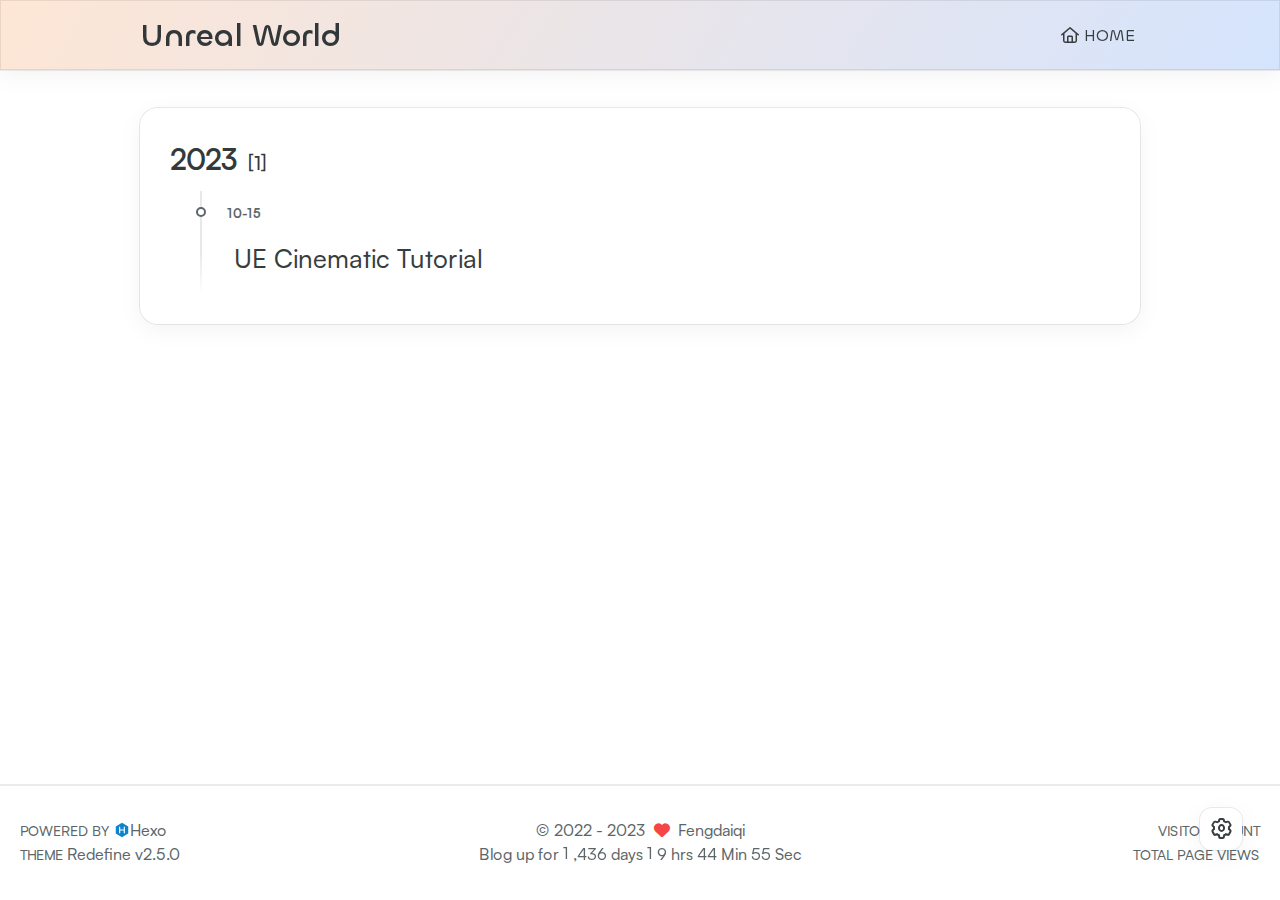
==== archives/index.html @ 4f5ce2a7 "Site updated: 2023-10-15 15:39:28" ====
<!DOCTYPE html>
<html lang="en">
<head>
    <meta charset="utf-8">
    <meta name="viewport" content="width=device-width, initial-scale=1">
    <meta name="keywords" content="Hexo Theme Redefine">
    
    <meta name="author" content="Fengdaiqi">
    <!-- preconnect -->
    <link rel="preconnect" href="https://fonts.googleapis.com">
    <link rel="preconnect" href="https://fonts.gstatic.com" crossorigin>

    
    <!--- Seo Part-->
    
    <link rel="canonical" href="http://example.com/archives/"/>
    <meta name="robots" content="index,follow">
    <meta name="googlebot" content="index,follow">
    <meta name="revisit-after" content="1 days">
    
        <meta property="og:type" content="website">
<meta property="og:title" content="Hexo-Test">
<meta property="og:url" content="http://example.com/archives/index.html">
<meta property="og:site_name" content="Hexo-Test">
<meta property="og:locale" content="en_US">
<meta property="article:author" content="Test Name">
<meta name="twitter:card" content="summary">
    
    
    <!--- Icon Part-->
    <link rel="icon" type="image/png" href="/images/redefine-favicon.svg" sizes="192x192">
    <link rel="apple-touch-icon" sizes="180x180" href="/images/redefine-favicon.svg">
    <meta name="theme-color" content="#A31F34">
    <link rel="shortcut icon" href="/images/redefine-favicon.svg">
    <!--- Page Info-->
    
    <title>
        
            Archive -
        
        Unreal World
    </title>
    
<link rel="stylesheet" href="/css/style.css">


    
        
<link rel="stylesheet" href="/assets/build/styles.css">

    

    
<link rel="stylesheet" href="/fonts/fonts.css">

    
<link rel="stylesheet" href="/fonts/Satoshi/satoshi.css">

    
<link rel="stylesheet" href="/fonts/Chillax/chillax.css">

    <!--- Font Part-->
    
    
    
    

    <!--- Inject Part-->
    
    <script id="hexo-configurations">
    window.config = {"hostname":"example.com","root":"/","language":"en"};
    window.theme = {"articles":{"style":{"font_size":"16px","line_height":1.5,"image_border_radius":"14px","image_alignment":"center","image_caption":false,"link_icon":true},"word_count":{"enable":true,"count":true,"min2read":true},"author_label":{"enable":true,"auto":false,"list":[]},"code_block":{"copy":true,"style":"mac","font":{"enable":false,"family":null,"url":null}},"toc":{"enable":true,"max_depth":3,"number":false,"expand":true,"init_open":true},"copyright":true,"lazyload":true,"recommendation":{"enable":false,"title":"推荐阅读","limit":3,"mobile_limit":2,"placeholder":"/images/wallhaven-wqery6-light.webp","skip_dirs":[]}},"colors":{"primary":"#A31F34","secondary":null},"global":{"fonts":{"chinese":{"enable":false,"family":null,"url":null},"english":{"enable":false,"family":null,"url":null}},"content_max_width":"1000px","sidebar_width":"210px","hover":{"shadow":true,"scale":false},"scroll_progress":{"bar":false,"percentage":true},"website_counter":{"url":"https://busuanzi.ibruce.info/busuanzi/2.3/busuanzi.pure.mini.js","enable":true,"site_pv":true,"site_uv":true,"post_pv":true},"single_page":true,"open_graph":true,"google_analytics":{"enable":false,"id":null}},"home_banner":{"enable":true,"style":"fixed","image":{"light":"/images/wallhaven-wqery6-light.webp","dark":"/images/wallhaven-wqery6-dark.webp"},"title":"Welcome to Unreal World","subtitle":{"text":["Dive into deep water"],"hitokoto":{"enable":false,"api":"https://v1.hitokoto.cn"},"typing_speed":100,"backing_speed":80,"starting_delay":500,"backing_delay":1500,"loop":true,"smart_backspace":true},"text_color":{"light":"#fff","dark":"#d1d1b6"},"text_style":{"title_size":"2.8rem","subtitle_size":"1.5rem","line_height":1.2},"custom_font":{"enable":false,"family":null,"url":null},"social_links":{"enable":false,"links":{"github":null,"instagram":null,"zhihu":null,"twitter":null,"email":null},"qrs":{"weixin":null}}},"plugins":{"feed":{"enable":false},"aplayer":{"enable":false,"type":"fixed","audios":[{"name":null,"artist":null,"url":null,"cover":null}]},"mermaid":{"enable":false,"version":"9.3.0"}},"version":"2.5.0","navbar":{"auto_hide":false,"color":{"left":"#f78736","right":"#367df7","transparency":35},"links":{"Home":{"path":"/","icon":"fa-regular fa-house"}},"search":{"enable":false,"preload":true}},"page_templates":{"friends_column":2,"tags_style":"blur"},"home":{"sidebar":{"enable":true,"position":"left","first_item":"menu","announcement":null,"links":null},"article_date_format":"auto","categories":{"enable":true,"limit":3},"tags":{"enable":true,"limit":3}},"footerStart":"2022/8/17 11:45:14"};
    window.lang_ago = {"second":"%s seconds ago","minute":"%s minutes ago","hour":"%s hours ago","day":"%s days ago","week":"%s weeks ago","month":"%s months ago","year":"%s years ago"};
    window.data = {"masonry":false};
  </script>
    
    <!--- Fontawesome Part-->
    
<link rel="stylesheet" href="/fontawesome/fontawesome.min.css">

    
<link rel="stylesheet" href="/fontawesome/brands.min.css">

    
<link rel="stylesheet" href="/fontawesome/solid.min.css">

    
<link rel="stylesheet" href="/fontawesome/regular.min.css">

    
    
    
    
<meta name="generator" content="Hexo 6.3.0"></head>


<body>
<div class="progress-bar-container">
    

    
        <span class="pjax-progress-bar"></span>
        <span class="swup-progress-icon">
            <i class="fa-solid fa-circle-notch fa-spin"></i>
        </span>
    
</div>


<main class="page-container" id="swup">

    

    <div class="main-content-container">


        <div class="main-content-header">
            <header class="navbar-container">
    
    <div class="navbar-content">
        <div class="left">
            
            <a class="logo-title" href="/">
                
                Unreal World
                
            </a>
        </div>

        <div class="right">
            <!-- PC -->
            <div class="desktop">
                <ul class="navbar-list">
                    
                        
                            <li class="navbar-item">
                                <!-- Menu -->
                                <a class="" 
                                    href="/"  >
                                    
                                        
                                            <i class="fa-regular fa-house"></i>
                                        
                                        HOME
                                    
                                </a>
                                <!-- Submenu -->
                                
                            </li>
                    
                    
                </ul>
            </div>
            <!-- Mobile -->
            <div class="mobile">
                
                <div class="icon-item navbar-bar">
                    <div class="navbar-bar-middle"></div>
                </div>
            </div>
        </div>
    </div>

    <!-- Mobile drawer -->
    <div class="navbar-drawer w-full absolute top-0 left-0 bg-background-color">
        <ul class="drawer-navbar-list flex flex-col justify-start items-center">
            
                
                    <li class="drawer-navbar-item text-base my-1.5 flex justify-center items-center">
                        <a class="rounded-3xl py-1.5 px-5 hover:border hover:!text-primary active:!text-primary group " 
                        href="/"  >
                             
                                
                                    <i class="fa-regular fa-house"></i>
                                
                                HOME
                            
                        </a>
                    </li>
                    <!-- Submenu -->
                    
            

        </ul>
    </div>

    <div class="window-mask"></div>

</header>


        </div>

        <div class="main-content-body">

            

            <div class="main-content">

                
                    <div class="archive-container ">
    

<div class="archive-list-container">
    
        <section class="archive-item">
            <div class="archive-item-header">
                <span class="archive-year">2023</span>
                <span class="archive-year-post-count">[1]</span>
            </div>
            <ul class="article-list">
              
                
                    
                    <li class="article-item" date-is='10-15'>
                
                
                    <a href="/2023/10/15/UE%20Cinematic%20Tutorial/">
                        <span class="article-title">UE Cinematic Tutorial</span>
                    </a>
                
              
            </ul>
        </section>
    
</div>

</div>

                

            </div>

            

        </div>

        <div class="main-content-footer">
            <footer class="footer mt-5 py-5 h-auto text-base text-third-text-color relative border-t-2 border-t-border-color">
    <div class="info-container py-3 text-center">
        
        <div class="text-center">
            &copy;
            
              <span>2022</span>
              -
            
            2023&nbsp;&nbsp;<i class="fa-solid fa-heart fa-beat" style="--fa-animation-duration: 0.5s; color: #f54545"></i>&nbsp;&nbsp;<a href="/">Fengdaiqi</a>
        </div>
        
            <script data-swup-reload-script src="https://busuanzi.ibruce.info/busuanzi/2.3/busuanzi.pure.mini.js"></script>
            <div class="relative text-center lg:absolute lg:right-[20px] lg:top-1/2 lg:-translate-y-1/2 lg:text-right">
                
                    <span id="busuanzi_container_site_uv" class="lg:!block">
                        <span class="text-sm">VISITOR COUNT</span>
                        <span id="busuanzi_value_site_uv"></span>
                    </span>
                
                
                    <span id="busuanzi_container_site_pv" class="lg:!block">
                        <span class="text-sm">TOTAL PAGE VIEWS</span>
                        <span id="busuanzi_value_site_pv"></span>
                    </span>
                
            </div>
        
        <div class="relative text-center lg:absolute lg:left-[20px] lg:top-1/2 lg:-translate-y-1/2 lg:text-left">
            <span class="lg:block text-sm">POWERED BY <?xml version="1.0" encoding="utf-8"?><!DOCTYPE svg PUBLIC "-//W3C//DTD SVG 1.1//EN" "http://www.w3.org/Graphics/SVG/1.1/DTD/svg11.dtd"><svg class="relative top-[2px] inline-block align-baseline" version="1.1" id="圖層_1" xmlns="http://www.w3.org/2000/svg" xmlns:xlink="http://www.w3.org/1999/xlink" x="0px" y="0px" width="1rem" height="1rem" viewBox="0 0 512 512" enable-background="new 0 0 512 512" xml:space="preserve"><path fill="#0E83CD" d="M256.4,25.8l-200,115.5L56,371.5l199.6,114.7l200-115.5l0.4-230.2L256.4,25.8z M349,354.6l-18.4,10.7l-18.6-11V275H200v79.6l-18.4,10.7l-18.6-11v-197l18.5-10.6l18.5,10.8V237h112v-79.6l18.5-10.6l18.5,10.8V354.6z"/></svg><a target="_blank" class="text-base" href="https://hexo.io">Hexo</a></span>
            <span class="text-sm lg:block">THEME&nbsp;<a class="text-base" target="_blank" href="https://github.com/EvanNotFound/hexo-theme-redefine">Redefine v2.5.0</a></span>
        </div>
        
        
            <div>
                Blog up for <span class="odometer" id="runtime_days" ></span> days <span class="odometer" id="runtime_hours"></span> hrs <span class="odometer" id="runtime_minutes"></span> Min <span class="odometer" id="runtime_seconds"></span> Sec
            </div>
        
        
            <script data-swup-reload-script>
                try {
                    function odometer_init() {
                    const elements = document.querySelectorAll('.odometer');
                    elements.forEach(el => {
                        new Odometer({
                            el,
                            format: '( ddd).dd',
                            duration: 200
                        });
                    });
                    }
                    odometer_init();
                } catch (error) {}
            </script>
        
        
        
    </div>  
</footer>
        </div>
    </div>

    

    <div class="right-side-tools-container">
        <div class="side-tools-container">
    <ul class="hidden-tools-list">
        <li class="right-bottom-tools tool-font-adjust-plus flex justify-center items-center">
            <i class="fa-regular fa-magnifying-glass-plus"></i>
        </li>

        <li class="right-bottom-tools tool-font-adjust-minus flex justify-center items-center">
            <i class="fa-regular fa-magnifying-glass-minus"></i>
        </li>

        <li class="right-bottom-tools tool-dark-light-toggle flex justify-center items-center">
            <i class="fa-regular fa-moon"></i>
        </li>

        <!-- rss -->
        

        

        <li class="right-bottom-tools tool-scroll-to-bottom flex justify-center items-center">
            <i class="fa-regular fa-arrow-down"></i>
        </li>
    </ul>

    <ul class="visible-tools-list">
        <li class="right-bottom-tools toggle-tools-list flex justify-center items-center">
            <i class="fa-regular fa-cog fa-spin"></i>
        </li>
        
            <li class="right-bottom-tools tool-scroll-to-top flex justify-center items-center">
                <i class="arrow-up fas fa-arrow-up"></i>
                <span class="percent"></span>
            </li>
        
        
    </ul>
</div>

    </div>

    <div class="image-viewer-container">
    <img src="">
</div>


    

</main>


    
<script src="/js/libs/Swup.min.js"></script>

<script src="/js/libs/SwupSlideTheme.min.js"></script>

<script src="/js/libs/SwupScriptsPlugin.min.js"></script>

<script src="/js/libs/SwupProgressPlugin.min.js"></script>

<script src="/js/libs/SwupScrollPlugin.min.js"></script>

<script src="/js/libs/SwupPreloadPlugin.min.js"></script>

<script>
    const swup = new Swup({
        plugins: [
            new SwupScriptsPlugin({
                optin: true,
            }),
            new SwupProgressPlugin(),
            new SwupScrollPlugin({
                offset: 80,
            }),
            new SwupSlideTheme({
                mainElement: ".main-content-body",
            }),
            new SwupPreloadPlugin(),
        ],
        containers: ["#swup"],
    });
</script>







<script src="/js/tools/imageViewer.js" type="module"></script>

<script src="/js/utils.js" type="module"></script>

<script src="/js/main.js" type="module"></script>

<script src="/js/layouts/navbarShrink.js" type="module"></script>

<script src="/js/tools/scrollTopBottom.js" type="module"></script>

<script src="/js/tools/lightDarkSwitch.js" type="module"></script>

<script src="/js/layouts/categoryList.js" type="module"></script>





    
<script src="/js/tools/codeBlock.js" type="module"></script>




    
<script src="/js/layouts/lazyload.js" type="module"></script>




    
<script src="/js/tools/runtime.js"></script>

    
<script src="/js/libs/odometer.min.js"></script>

    
<link rel="stylesheet" href="/assets/odometer-theme-minimal.css">




  
<script src="/js/libs/Typed.min.js"></script>

  
<script src="/js/plugins/typed.js" type="module"></script>







<div class="post-scripts" data-swup-reload-script>
    
        
<script src="/js/libs/anime.min.js"></script>

        
<script src="/js/tools/tocToggle.js" type="module"></script>

<script src="/js/layouts/toc.js" type="module"></script>

<script src="/js/plugins/tabs.js" type="module"></script>

    
</div>


</body>
</html>
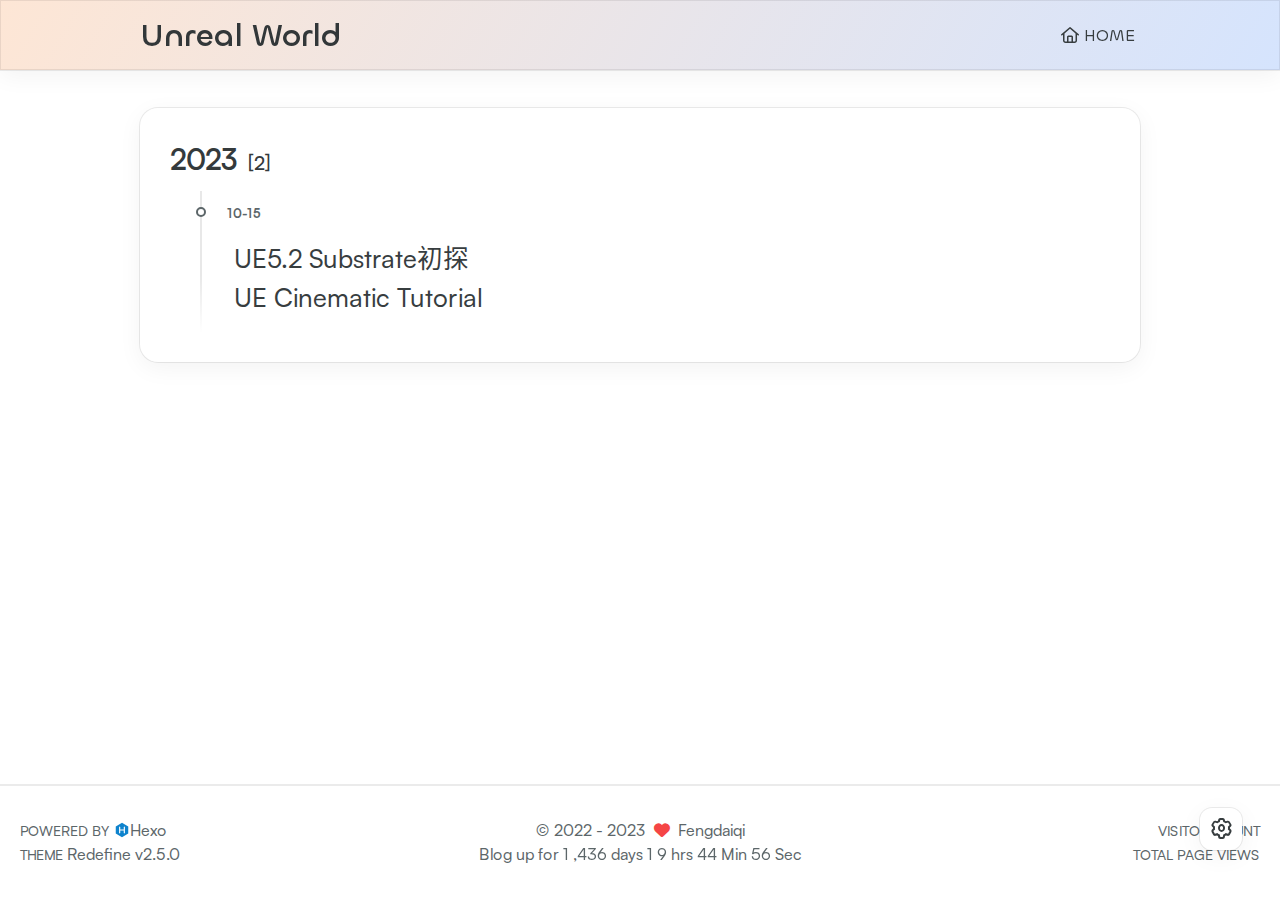
==== commit 85fbf1af: "Site updated: 2023-10-15 16:12:04" ====
--- a/archives/index.html
+++ b/archives/index.html
@@ -206,13 +206,20 @@
         <section class="archive-item">
             <div class="archive-item-header">
                 <span class="archive-year">2023</span>
-                <span class="archive-year-post-count">[1]</span>
+                <span class="archive-year-post-count">[2]</span>
             </div>
             <ul class="article-list">
               
                 
                     
                     <li class="article-item" date-is='10-15'>
+                
+                
+                    <a href="/2023/10/15/UE%20Substrate/">
+                        <span class="article-title">UE5.2 Substrate初探</span>
+                    </a>
+                
+              
                 
                 
                     <a href="/2023/10/15/UE%20Cinematic%20Tutorial/">
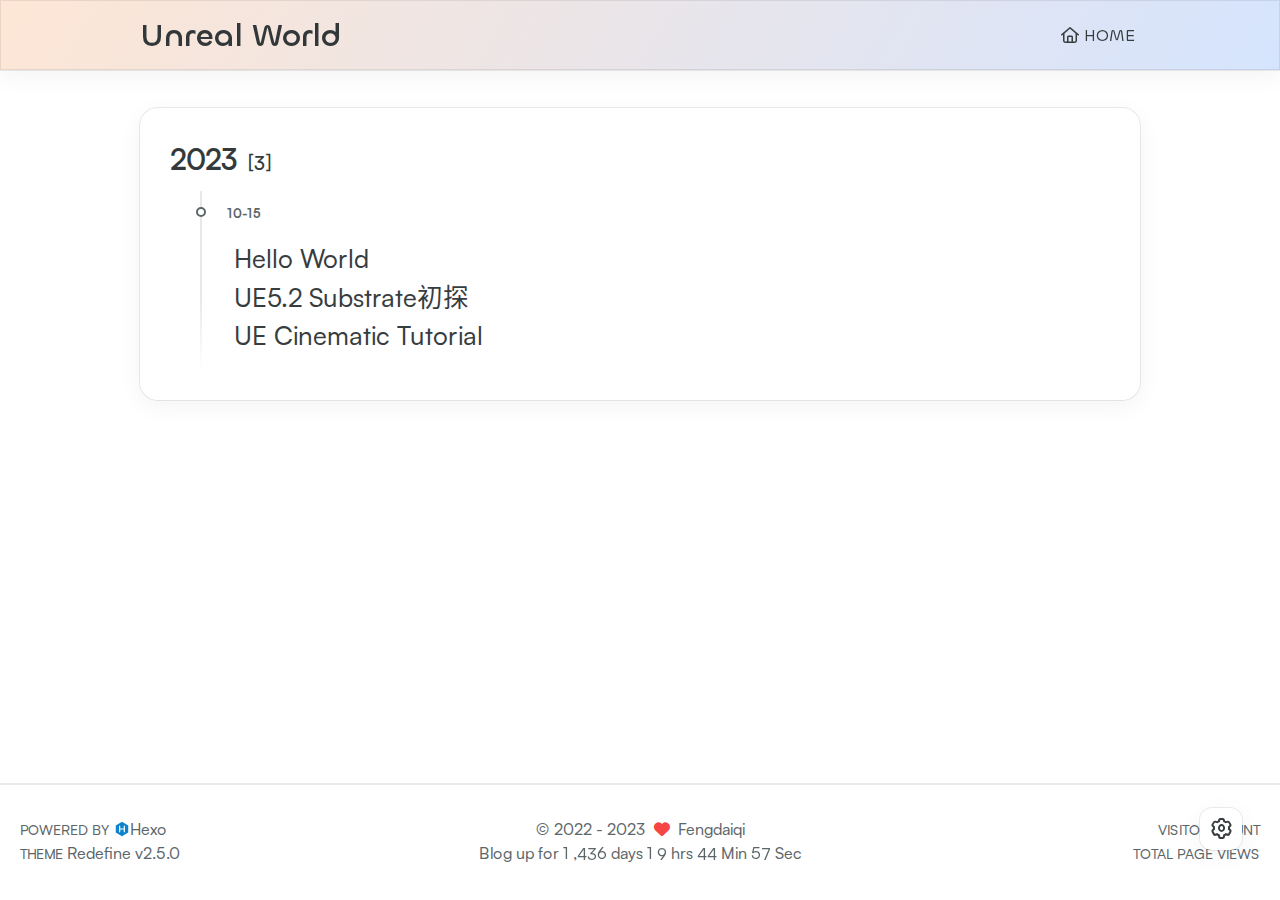
==== commit 51fbfe8c: "Site updated: 2023-10-15 16:51:16" ====
--- a/archives/index.html
+++ b/archives/index.html
@@ -206,13 +206,20 @@
         <section class="archive-item">
             <div class="archive-item-header">
                 <span class="archive-year">2023</span>
-                <span class="archive-year-post-count">[2]</span>
+                <span class="archive-year-post-count">[3]</span>
             </div>
             <ul class="article-list">
               
                 
                     
                     <li class="article-item" date-is='10-15'>
+                
+                
+                    <a href="/2023/10/15/UE%20C++/">
+                        <span class="article-title">Hello World</span>
+                    </a>
+                
+              
                 
                 
                     <a href="/2023/10/15/UE%20Substrate/">
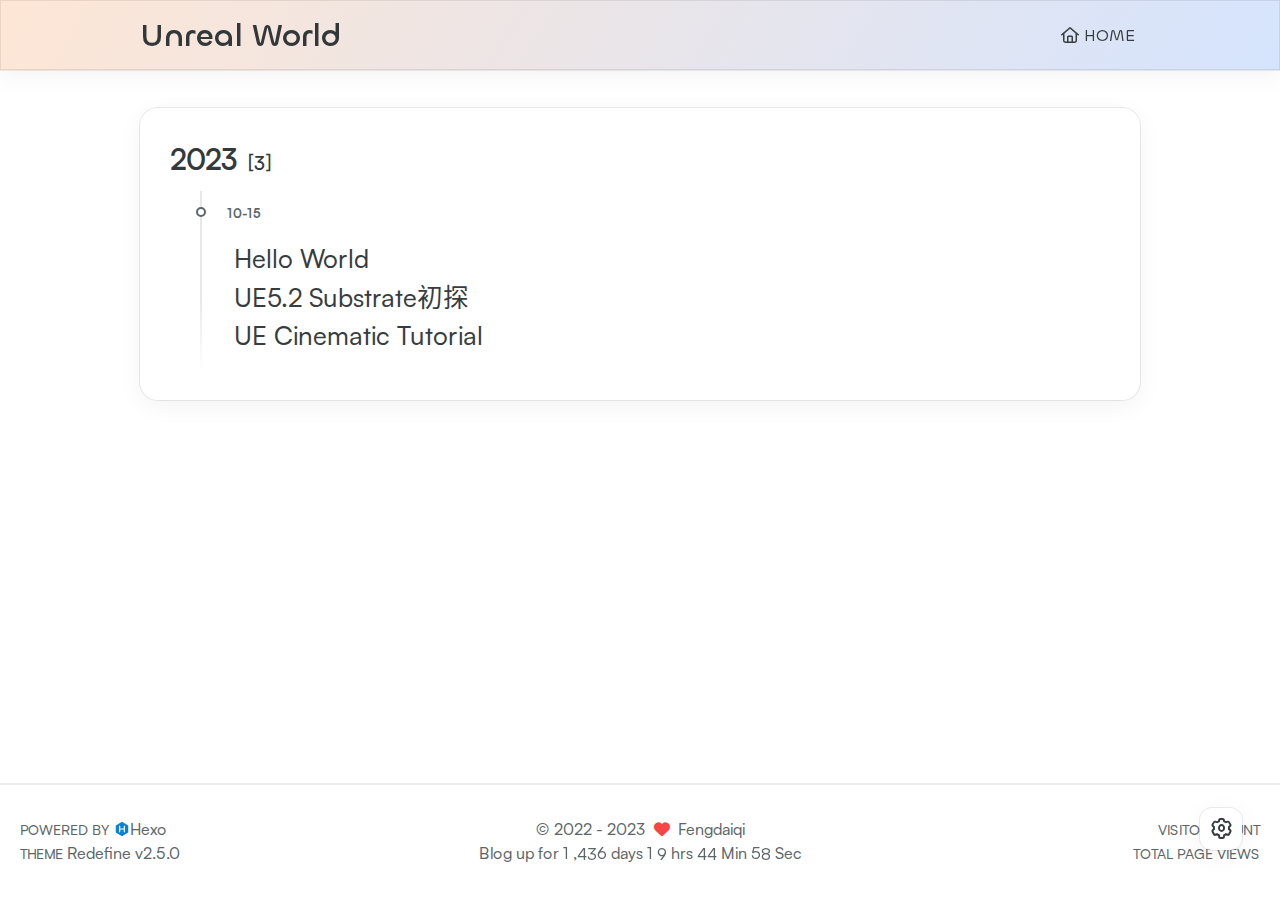
==== commit c1e6b5b5: "Site updated: 2023-10-15 16:58:06" ====
--- a/archives/index.html
+++ b/archives/index.html
@@ -69,7 +69,7 @@
     
     <script id="hexo-configurations">
     window.config = {"hostname":"example.com","root":"/","language":"en"};
-    window.theme = {"articles":{"style":{"font_size":"16px","line_height":1.5,"image_border_radius":"14px","image_alignment":"center","image_caption":false,"link_icon":true},"word_count":{"enable":true,"count":true,"min2read":true},"author_label":{"enable":true,"auto":false,"list":[]},"code_block":{"copy":true,"style":"mac","font":{"enable":false,"family":null,"url":null}},"toc":{"enable":true,"max_depth":3,"number":false,"expand":true,"init_open":true},"copyright":true,"lazyload":true,"recommendation":{"enable":false,"title":"推荐阅读","limit":3,"mobile_limit":2,"placeholder":"/images/wallhaven-wqery6-light.webp","skip_dirs":[]}},"colors":{"primary":"#A31F34","secondary":null},"global":{"fonts":{"chinese":{"enable":false,"family":null,"url":null},"english":{"enable":false,"family":null,"url":null}},"content_max_width":"1000px","sidebar_width":"210px","hover":{"shadow":true,"scale":false},"scroll_progress":{"bar":false,"percentage":true},"website_counter":{"url":"https://busuanzi.ibruce.info/busuanzi/2.3/busuanzi.pure.mini.js","enable":true,"site_pv":true,"site_uv":true,"post_pv":true},"single_page":true,"open_graph":true,"google_analytics":{"enable":false,"id":null}},"home_banner":{"enable":true,"style":"fixed","image":{"light":"/images/wallhaven-wqery6-light.webp","dark":"/images/wallhaven-wqery6-dark.webp"},"title":"Welcome to Unreal World","subtitle":{"text":["Dive into deep water"],"hitokoto":{"enable":false,"api":"https://v1.hitokoto.cn"},"typing_speed":100,"backing_speed":80,"starting_delay":500,"backing_delay":1500,"loop":true,"smart_backspace":true},"text_color":{"light":"#fff","dark":"#d1d1b6"},"text_style":{"title_size":"2.8rem","subtitle_size":"1.5rem","line_height":1.2},"custom_font":{"enable":false,"family":null,"url":null},"social_links":{"enable":false,"links":{"github":null,"instagram":null,"zhihu":null,"twitter":null,"email":null},"qrs":{"weixin":null}}},"plugins":{"feed":{"enable":false},"aplayer":{"enable":false,"type":"fixed","audios":[{"name":null,"artist":null,"url":null,"cover":null}]},"mermaid":{"enable":false,"version":"9.3.0"}},"version":"2.5.0","navbar":{"auto_hide":false,"color":{"left":"#f78736","right":"#367df7","transparency":35},"links":{"Home":{"path":"/","icon":"fa-regular fa-house"}},"search":{"enable":false,"preload":true}},"page_templates":{"friends_column":2,"tags_style":"blur"},"home":{"sidebar":{"enable":true,"position":"left","first_item":"menu","announcement":null,"links":null},"article_date_format":"auto","categories":{"enable":true,"limit":3},"tags":{"enable":true,"limit":3}},"footerStart":"2022/8/17 11:45:14"};
+    window.theme = {"articles":{"style":{"font_size":"16px","line_height":1.5,"image_border_radius":"14px","image_alignment":"center","image_caption":false,"link_icon":true},"word_count":{"enable":true,"count":true,"min2read":true},"author_label":{"enable":true,"auto":false,"list":[]},"code_block":{"copy":true,"style":"mac","font":{"enable":false,"family":null,"url":null}},"toc":{"enable":true,"max_depth":3,"number":false,"expand":true,"init_open":true},"copyright":true,"lazyload":true,"recommendation":{"enable":false,"title":"推荐阅读","limit":3,"mobile_limit":2,"placeholder":"/images/wallhaven-wqery6-light.webp","skip_dirs":[]}},"colors":{"primary":"#A31F34","secondary":null},"global":{"fonts":{"chinese":{"enable":false,"family":null,"url":null},"english":{"enable":false,"family":null,"url":null}},"content_max_width":"1000px","sidebar_width":"210px","hover":{"shadow":true,"scale":false},"scroll_progress":{"bar":false,"percentage":true},"website_counter":{"url":"https://busuanzi.ibruce.info/busuanzi/2.3/busuanzi.pure.mini.js","enable":true,"site_pv":true,"site_uv":true,"post_pv":true},"single_page":true,"open_graph":true,"google_analytics":{"enable":false,"id":null}},"home_banner":{"enable":true,"style":"fixed","image":{"light":"/images/piotr-mucha-countryinn-day-b.webp","dark":"/images/piotr-mucha-countryinn-night-b.webp"},"title":"Welcome to Unreal World","subtitle":{"text":["Dive into deep water","Per aspera ad astra"],"hitokoto":{"enable":false,"api":"https://v1.hitokoto.cn"},"typing_speed":100,"backing_speed":80,"starting_delay":500,"backing_delay":1500,"loop":true,"smart_backspace":true},"text_color":{"light":"#fff","dark":"#d1d1b6"},"text_style":{"title_size":"2.8rem","subtitle_size":"1.5rem","line_height":1.2},"custom_font":{"enable":false,"family":null,"url":null},"social_links":{"enable":false,"links":{"github":null,"instagram":null,"zhihu":null,"twitter":null,"email":null},"qrs":{"weixin":null}}},"plugins":{"feed":{"enable":false},"aplayer":{"enable":false,"type":"fixed","audios":[{"name":null,"artist":null,"url":null,"cover":null}]},"mermaid":{"enable":false,"version":"9.3.0"}},"version":"2.5.0","navbar":{"auto_hide":false,"color":{"left":"#f78736","right":"#367df7","transparency":35},"links":{"Home":{"path":"/","icon":"fa-regular fa-house"}},"search":{"enable":false,"preload":true}},"page_templates":{"friends_column":2,"tags_style":"blur"},"home":{"sidebar":{"enable":true,"position":"left","first_item":"menu","announcement":null,"links":null},"article_date_format":"auto","categories":{"enable":true,"limit":3},"tags":{"enable":true,"limit":3}},"footerStart":"2022/8/17 11:45:14"};
     window.lang_ago = {"second":"%s seconds ago","minute":"%s minutes ago","hour":"%s hours ago","day":"%s days ago","week":"%s weeks ago","month":"%s months ago","year":"%s years ago"};
     window.data = {"masonry":false};
   </script>
--- a/css/style.css
+++ b/css/style.css
@@ -164,7 +164,7 @@
   --note-type-title-bg: #fdf3e9;
   --note-black-title-bg: #e9e9e9;
   --note-purple-title-bg: #f9e9fd;
-  --home-banner-img: url("/images/wallhaven-wqery6-light.webp");
+  --home-banner-img: url("/images/piotr-mucha-countryinn-day-b.webp");
   --home-banner-text-color: #fff;
   --home-banner-icons-container-border-color: rgba(255,255,255,0.35);
   --home-banner-icons-container-background-color: rgba(255,255,255,0.3);
@@ -213,7 +213,7 @@
     --note-type-title-bg: #fdf3e9;
     --note-black-title-bg: #e9e9e9;
     --note-purple-title-bg: #f9e9fd;
-    --home-banner-img: url("/images/wallhaven-wqery6-light.webp");
+    --home-banner-img: url("/images/piotr-mucha-countryinn-day-b.webp");
     --home-banner-text-color: #fff;
     --home-banner-icons-container-border-color: rgba(255,255,255,0.35);
     --home-banner-icons-container-background-color: rgba(255,255,255,0.3);
@@ -263,7 +263,7 @@
     --note-type-title-bg: #4e3a1e;
     --note-black-title-bg: #1e1e1e;
     --note-purple-title-bg: #4e1e4e;
-    --home-banner-img: url("/images/wallhaven-wqery6-dark.webp");
+    --home-banner-img: url("/images/piotr-mucha-countryinn-night-b.webp");
     --home-banner-text-color: #d1d1b6;
     --home-banner-icons-container-border-color: rgba(197,197,197,0.35);
     --home-banner-icons-container-background-color: rgba(197,197,197,0.3);
@@ -312,7 +312,7 @@
   --note-type-title-bg: #fdf3e9;
   --note-black-title-bg: #e9e9e9;
   --note-purple-title-bg: #f9e9fd;
-  --home-banner-img: url("/images/wallhaven-wqery6-light.webp");
+  --home-banner-img: url("/images/piotr-mucha-countryinn-day-b.webp");
   --home-banner-text-color: #fff;
   --home-banner-icons-container-border-color: rgba(255,255,255,0.35);
   --home-banner-icons-container-background-color: rgba(255,255,255,0.3);
@@ -360,7 +360,7 @@
   --note-type-title-bg: #4e3a1e;
   --note-black-title-bg: #1e1e1e;
   --note-purple-title-bg: #4e1e4e;
-  --home-banner-img: url("/images/wallhaven-wqery6-dark.webp");
+  --home-banner-img: url("/images/piotr-mucha-countryinn-night-b.webp");
   --home-banner-text-color: #d1d1b6;
   --home-banner-icons-container-border-color: rgba(197,197,197,0.35);
   --home-banner-icons-container-background-color: rgba(197,197,197,0.3);
@@ -408,7 +408,7 @@
   --note-type-title-bg: #fdf3e9;
   --note-black-title-bg: #e9e9e9;
   --note-purple-title-bg: #f9e9fd;
-  --home-banner-img: url("/images/wallhaven-wqery6-light.webp");
+  --home-banner-img: url("/images/piotr-mucha-countryinn-day-b.webp");
   --home-banner-text-color: #fff;
   --home-banner-icons-container-border-color: rgba(255,255,255,0.35);
   --home-banner-icons-container-background-color: rgba(255,255,255,0.3);
@@ -457,7 +457,7 @@
     --note-type-title-bg: #fdf3e9;
     --note-black-title-bg: #e9e9e9;
     --note-purple-title-bg: #f9e9fd;
-    --home-banner-img: url("/images/wallhaven-wqery6-light.webp");
+    --home-banner-img: url("/images/piotr-mucha-countryinn-day-b.webp");
     --home-banner-text-color: #fff;
     --home-banner-icons-container-border-color: rgba(255,255,255,0.35);
     --home-banner-icons-container-background-color: rgba(255,255,255,0.3);
@@ -507,7 +507,7 @@
     --note-type-title-bg: #4e3a1e;
     --note-black-title-bg: #1e1e1e;
     --note-purple-title-bg: #4e1e4e;
-    --home-banner-img: url("/images/wallhaven-wqery6-dark.webp");
+    --home-banner-img: url("/images/piotr-mucha-countryinn-night-b.webp");
     --home-banner-text-color: #d1d1b6;
     --home-banner-icons-container-border-color: rgba(197,197,197,0.35);
     --home-banner-icons-container-background-color: rgba(197,197,197,0.3);
@@ -556,7 +556,7 @@
   --note-type-title-bg: #fdf3e9;
   --note-black-title-bg: #e9e9e9;
   --note-purple-title-bg: #f9e9fd;
-  --home-banner-img: url("/images/wallhaven-wqery6-light.webp");
+  --home-banner-img: url("/images/piotr-mucha-countryinn-day-b.webp");
   --home-banner-text-color: #fff;
   --home-banner-icons-container-border-color: rgba(255,255,255,0.35);
   --home-banner-icons-container-background-color: rgba(255,255,255,0.3);
@@ -604,7 +604,7 @@
   --note-type-title-bg: #4e3a1e;
   --note-black-title-bg: #1e1e1e;
   --note-purple-title-bg: #4e1e4e;
-  --home-banner-img: url("/images/wallhaven-wqery6-dark.webp");
+  --home-banner-img: url("/images/piotr-mucha-countryinn-night-b.webp");
   --home-banner-text-color: #d1d1b6;
   --home-banner-icons-container-border-color: rgba(197,197,197,0.35);
   --home-banner-icons-container-background-color: rgba(197,197,197,0.3);
@@ -1214,7 +1214,7 @@
   --note-type-title-bg: #fdf3e9;
   --note-black-title-bg: #e9e9e9;
   --note-purple-title-bg: #f9e9fd;
-  --home-banner-img: url("/images/wallhaven-wqery6-light.webp");
+  --home-banner-img: url("/images/piotr-mucha-countryinn-day-b.webp");
   --home-banner-text-color: #fff;
   --home-banner-icons-container-border-color: rgba(255,255,255,0.35);
   --home-banner-icons-container-background-color: rgba(255,255,255,0.3);
@@ -1263,7 +1263,7 @@
     --note-type-title-bg: #fdf3e9;
     --note-black-title-bg: #e9e9e9;
     --note-purple-title-bg: #f9e9fd;
-    --home-banner-img: url("/images/wallhaven-wqery6-light.webp");
+    --home-banner-img: url("/images/piotr-mucha-countryinn-day-b.webp");
     --home-banner-text-color: #fff;
     --home-banner-icons-container-border-color: rgba(255,255,255,0.35);
     --home-banner-icons-container-background-color: rgba(255,255,255,0.3);
@@ -1313,7 +1313,7 @@
     --note-type-title-bg: #4e3a1e;
     --note-black-title-bg: #1e1e1e;
     --note-purple-title-bg: #4e1e4e;
-    --home-banner-img: url("/images/wallhaven-wqery6-dark.webp");
+    --home-banner-img: url("/images/piotr-mucha-countryinn-night-b.webp");
     --home-banner-text-color: #d1d1b6;
     --home-banner-icons-container-border-color: rgba(197,197,197,0.35);
     --home-banner-icons-container-background-color: rgba(197,197,197,0.3);
@@ -1362,7 +1362,7 @@
   --note-type-title-bg: #fdf3e9;
   --note-black-title-bg: #e9e9e9;
   --note-purple-title-bg: #f9e9fd;
-  --home-banner-img: url("/images/wallhaven-wqery6-light.webp");
+  --home-banner-img: url("/images/piotr-mucha-countryinn-day-b.webp");
   --home-banner-text-color: #fff;
   --home-banner-icons-container-border-color: rgba(255,255,255,0.35);
   --home-banner-icons-container-background-color: rgba(255,255,255,0.3);
@@ -1410,7 +1410,7 @@
   --note-type-title-bg: #4e3a1e;
   --note-black-title-bg: #1e1e1e;
   --note-purple-title-bg: #4e1e4e;
-  --home-banner-img: url("/images/wallhaven-wqery6-dark.webp");
+  --home-banner-img: url("/images/piotr-mucha-countryinn-night-b.webp");
   --home-banner-text-color: #d1d1b6;
   --home-banner-icons-container-border-color: rgba(197,197,197,0.35);
   --home-banner-icons-container-background-color: rgba(197,197,197,0.3);
@@ -1890,7 +1890,7 @@
   --note-type-title-bg: #fdf3e9;
   --note-black-title-bg: #e9e9e9;
   --note-purple-title-bg: #f9e9fd;
-  --home-banner-img: url("/images/wallhaven-wqery6-light.webp");
+  --home-banner-img: url("/images/piotr-mucha-countryinn-day-b.webp");
   --home-banner-text-color: #fff;
   --home-banner-icons-container-border-color: rgba(255,255,255,0.35);
   --home-banner-icons-container-background-color: rgba(255,255,255,0.3);
@@ -1939,7 +1939,7 @@
     --note-type-title-bg: #fdf3e9;
     --note-black-title-bg: #e9e9e9;
     --note-purple-title-bg: #f9e9fd;
-    --home-banner-img: url("/images/wallhaven-wqery6-light.webp");
+    --home-banner-img: url("/images/piotr-mucha-countryinn-day-b.webp");
     --home-banner-text-color: #fff;
     --home-banner-icons-container-border-color: rgba(255,255,255,0.35);
     --home-banner-icons-container-background-color: rgba(255,255,255,0.3);
@@ -1989,7 +1989,7 @@
     --note-type-title-bg: #4e3a1e;
     --note-black-title-bg: #1e1e1e;
     --note-purple-title-bg: #4e1e4e;
-    --home-banner-img: url("/images/wallhaven-wqery6-dark.webp");
+    --home-banner-img: url("/images/piotr-mucha-countryinn-night-b.webp");
     --home-banner-text-color: #d1d1b6;
     --home-banner-icons-container-border-color: rgba(197,197,197,0.35);
     --home-banner-icons-container-background-color: rgba(197,197,197,0.3);
@@ -2038,7 +2038,7 @@
   --note-type-title-bg: #fdf3e9;
   --note-black-title-bg: #e9e9e9;
   --note-purple-title-bg: #f9e9fd;
-  --home-banner-img: url("/images/wallhaven-wqery6-light.webp");
+  --home-banner-img: url("/images/piotr-mucha-countryinn-day-b.webp");
   --home-banner-text-color: #fff;
   --home-banner-icons-container-border-color: rgba(255,255,255,0.35);
   --home-banner-icons-container-background-color: rgba(255,255,255,0.3);
@@ -2086,7 +2086,7 @@
   --note-type-title-bg: #4e3a1e;
   --note-black-title-bg: #1e1e1e;
   --note-purple-title-bg: #4e1e4e;
-  --home-banner-img: url("/images/wallhaven-wqery6-dark.webp");
+  --home-banner-img: url("/images/piotr-mucha-countryinn-night-b.webp");
   --home-banner-text-color: #d1d1b6;
   --home-banner-icons-container-border-color: rgba(197,197,197,0.35);
   --home-banner-icons-container-background-color: rgba(197,197,197,0.3);
@@ -2248,7 +2248,7 @@
   --note-type-title-bg: #fdf3e9;
   --note-black-title-bg: #e9e9e9;
   --note-purple-title-bg: #f9e9fd;
-  --home-banner-img: url("/images/wallhaven-wqery6-light.webp");
+  --home-banner-img: url("/images/piotr-mucha-countryinn-day-b.webp");
   --home-banner-text-color: #fff;
   --home-banner-icons-container-border-color: rgba(255,255,255,0.35);
   --home-banner-icons-container-background-color: rgba(255,255,255,0.3);
@@ -2297,7 +2297,7 @@
     --note-type-title-bg: #fdf3e9;
     --note-black-title-bg: #e9e9e9;
     --note-purple-title-bg: #f9e9fd;
-    --home-banner-img: url("/images/wallhaven-wqery6-light.webp");
+    --home-banner-img: url("/images/piotr-mucha-countryinn-day-b.webp");
     --home-banner-text-color: #fff;
     --home-banner-icons-container-border-color: rgba(255,255,255,0.35);
     --home-banner-icons-container-background-color: rgba(255,255,255,0.3);
@@ -2347,7 +2347,7 @@
     --note-type-title-bg: #4e3a1e;
     --note-black-title-bg: #1e1e1e;
     --note-purple-title-bg: #4e1e4e;
-    --home-banner-img: url("/images/wallhaven-wqery6-dark.webp");
+    --home-banner-img: url("/images/piotr-mucha-countryinn-night-b.webp");
     --home-banner-text-color: #d1d1b6;
     --home-banner-icons-container-border-color: rgba(197,197,197,0.35);
     --home-banner-icons-container-background-color: rgba(197,197,197,0.3);
@@ -2396,7 +2396,7 @@
   --note-type-title-bg: #fdf3e9;
   --note-black-title-bg: #e9e9e9;
   --note-purple-title-bg: #f9e9fd;
-  --home-banner-img: url("/images/wallhaven-wqery6-light.webp");
+  --home-banner-img: url("/images/piotr-mucha-countryinn-day-b.webp");
   --home-banner-text-color: #fff;
   --home-banner-icons-container-border-color: rgba(255,255,255,0.35);
   --home-banner-icons-container-background-color: rgba(255,255,255,0.3);
@@ -2444,7 +2444,7 @@
   --note-type-title-bg: #4e3a1e;
   --note-black-title-bg: #1e1e1e;
   --note-purple-title-bg: #4e1e4e;
-  --home-banner-img: url("/images/wallhaven-wqery6-dark.webp");
+  --home-banner-img: url("/images/piotr-mucha-countryinn-night-b.webp");
   --home-banner-text-color: #d1d1b6;
   --home-banner-icons-container-border-color: rgba(197,197,197,0.35);
   --home-banner-icons-container-background-color: rgba(197,197,197,0.3);
@@ -2681,7 +2681,7 @@
   --note-type-title-bg: #fdf3e9;
   --note-black-title-bg: #e9e9e9;
   --note-purple-title-bg: #f9e9fd;
-  --home-banner-img: url("/images/wallhaven-wqery6-light.webp");
+  --home-banner-img: url("/images/piotr-mucha-countryinn-day-b.webp");
   --home-banner-text-color: #fff;
   --home-banner-icons-container-border-color: rgba(255,255,255,0.35);
   --home-banner-icons-container-background-color: rgba(255,255,255,0.3);
@@ -2730,7 +2730,7 @@
     --note-type-title-bg: #fdf3e9;
     --note-black-title-bg: #e9e9e9;
     --note-purple-title-bg: #f9e9fd;
-    --home-banner-img: url("/images/wallhaven-wqery6-light.webp");
+    --home-banner-img: url("/images/piotr-mucha-countryinn-day-b.webp");
     --home-banner-text-color: #fff;
     --home-banner-icons-container-border-color: rgba(255,255,255,0.35);
     --home-banner-icons-container-background-color: rgba(255,255,255,0.3);
@@ -2780,7 +2780,7 @@
     --note-type-title-bg: #4e3a1e;
     --note-black-title-bg: #1e1e1e;
     --note-purple-title-bg: #4e1e4e;
-    --home-banner-img: url("/images/wallhaven-wqery6-dark.webp");
+    --home-banner-img: url("/images/piotr-mucha-countryinn-night-b.webp");
     --home-banner-text-color: #d1d1b6;
     --home-banner-icons-container-border-color: rgba(197,197,197,0.35);
     --home-banner-icons-container-background-color: rgba(197,197,197,0.3);
@@ -2829,7 +2829,7 @@
   --note-type-title-bg: #fdf3e9;
   --note-black-title-bg: #e9e9e9;
   --note-purple-title-bg: #f9e9fd;
-  --home-banner-img: url("/images/wallhaven-wqery6-light.webp");
+  --home-banner-img: url("/images/piotr-mucha-countryinn-day-b.webp");
   --home-banner-text-color: #fff;
   --home-banner-icons-container-border-color: rgba(255,255,255,0.35);
   --home-banner-icons-container-background-color: rgba(255,255,255,0.3);
@@ -2877,7 +2877,7 @@
   --note-type-title-bg: #4e3a1e;
   --note-black-title-bg: #1e1e1e;
   --note-purple-title-bg: #4e1e4e;
-  --home-banner-img: url("/images/wallhaven-wqery6-dark.webp");
+  --home-banner-img: url("/images/piotr-mucha-countryinn-night-b.webp");
   --home-banner-text-color: #d1d1b6;
   --home-banner-icons-container-border-color: rgba(197,197,197,0.35);
   --home-banner-icons-container-background-color: rgba(197,197,197,0.3);
@@ -4442,7 +4442,7 @@
   --note-type-title-bg: #fdf3e9;
   --note-black-title-bg: #e9e9e9;
   --note-purple-title-bg: #f9e9fd;
-  --home-banner-img: url("/images/wallhaven-wqery6-light.webp");
+  --home-banner-img: url("/images/piotr-mucha-countryinn-day-b.webp");
   --home-banner-text-color: #fff;
   --home-banner-icons-container-border-color: rgba(255,255,255,0.35);
   --home-banner-icons-container-background-color: rgba(255,255,255,0.3);
@@ -4491,7 +4491,7 @@
     --note-type-title-bg: #fdf3e9;
     --note-black-title-bg: #e9e9e9;
     --note-purple-title-bg: #f9e9fd;
-    --home-banner-img: url("/images/wallhaven-wqery6-light.webp");
+    --home-banner-img: url("/images/piotr-mucha-countryinn-day-b.webp");
     --home-banner-text-color: #fff;
     --home-banner-icons-container-border-color: rgba(255,255,255,0.35);
     --home-banner-icons-container-background-color: rgba(255,255,255,0.3);
@@ -4541,7 +4541,7 @@
     --note-type-title-bg: #4e3a1e;
     --note-black-title-bg: #1e1e1e;
     --note-purple-title-bg: #4e1e4e;
-    --home-banner-img: url("/images/wallhaven-wqery6-dark.webp");
+    --home-banner-img: url("/images/piotr-mucha-countryinn-night-b.webp");
     --home-banner-text-color: #d1d1b6;
     --home-banner-icons-container-border-color: rgba(197,197,197,0.35);
     --home-banner-icons-container-background-color: rgba(197,197,197,0.3);
@@ -4590,7 +4590,7 @@
   --note-type-title-bg: #fdf3e9;
   --note-black-title-bg: #e9e9e9;
   --note-purple-title-bg: #f9e9fd;
-  --home-banner-img: url("/images/wallhaven-wqery6-light.webp");
+  --home-banner-img: url("/images/piotr-mucha-countryinn-day-b.webp");
   --home-banner-text-color: #fff;
   --home-banner-icons-container-border-color: rgba(255,255,255,0.35);
   --home-banner-icons-container-background-color: rgba(255,255,255,0.3);
@@ -4638,7 +4638,7 @@
   --note-type-title-bg: #4e3a1e;
   --note-black-title-bg: #1e1e1e;
   --note-purple-title-bg: #4e1e4e;
-  --home-banner-img: url("/images/wallhaven-wqery6-dark.webp");
+  --home-banner-img: url("/images/piotr-mucha-countryinn-night-b.webp");
   --home-banner-text-color: #d1d1b6;
   --home-banner-icons-container-border-color: rgba(197,197,197,0.35);
   --home-banner-icons-container-background-color: rgba(197,197,197,0.3);
@@ -5125,7 +5125,7 @@
   --note-type-title-bg: #fdf3e9;
   --note-black-title-bg: #e9e9e9;
   --note-purple-title-bg: #f9e9fd;
-  --home-banner-img: url("/images/wallhaven-wqery6-light.webp");
+  --home-banner-img: url("/images/piotr-mucha-countryinn-day-b.webp");
   --home-banner-text-color: #fff;
   --home-banner-icons-container-border-color: rgba(255,255,255,0.35);
   --home-banner-icons-container-background-color: rgba(255,255,255,0.3);
@@ -5174,7 +5174,7 @@
     --note-type-title-bg: #fdf3e9;
     --note-black-title-bg: #e9e9e9;
     --note-purple-title-bg: #f9e9fd;
-    --home-banner-img: url("/images/wallhaven-wqery6-light.webp");
+    --home-banner-img: url("/images/piotr-mucha-countryinn-day-b.webp");
     --home-banner-text-color: #fff;
     --home-banner-icons-container-border-color: rgba(255,255,255,0.35);
     --home-banner-icons-container-background-color: rgba(255,255,255,0.3);
@@ -5224,7 +5224,7 @@
     --note-type-title-bg: #4e3a1e;
     --note-black-title-bg: #1e1e1e;
     --note-purple-title-bg: #4e1e4e;
-    --home-banner-img: url("/images/wallhaven-wqery6-dark.webp");
+    --home-banner-img: url("/images/piotr-mucha-countryinn-night-b.webp");
     --home-banner-text-color: #d1d1b6;
     --home-banner-icons-container-border-color: rgba(197,197,197,0.35);
     --home-banner-icons-container-background-color: rgba(197,197,197,0.3);
@@ -5273,7 +5273,7 @@
   --note-type-title-bg: #fdf3e9;
   --note-black-title-bg: #e9e9e9;
   --note-purple-title-bg: #f9e9fd;
-  --home-banner-img: url("/images/wallhaven-wqery6-light.webp");
+  --home-banner-img: url("/images/piotr-mucha-countryinn-day-b.webp");
   --home-banner-text-color: #fff;
   --home-banner-icons-container-border-color: rgba(255,255,255,0.35);
   --home-banner-icons-container-background-color: rgba(255,255,255,0.3);
@@ -5321,7 +5321,7 @@
   --note-type-title-bg: #4e3a1e;
   --note-black-title-bg: #1e1e1e;
   --note-purple-title-bg: #4e1e4e;
-  --home-banner-img: url("/images/wallhaven-wqery6-dark.webp");
+  --home-banner-img: url("/images/piotr-mucha-countryinn-night-b.webp");
   --home-banner-text-color: #d1d1b6;
   --home-banner-icons-container-border-color: rgba(197,197,197,0.35);
   --home-banner-icons-container-background-color: rgba(197,197,197,0.3);
@@ -5456,7 +5456,7 @@
   --note-type-title-bg: #fdf3e9;
   --note-black-title-bg: #e9e9e9;
   --note-purple-title-bg: #f9e9fd;
-  --home-banner-img: url("/images/wallhaven-wqery6-light.webp");
+  --home-banner-img: url("/images/piotr-mucha-countryinn-day-b.webp");
   --home-banner-text-color: #fff;
   --home-banner-icons-container-border-color: rgba(255,255,255,0.35);
   --home-banner-icons-container-background-color: rgba(255,255,255,0.3);
@@ -5505,7 +5505,7 @@
     --note-type-title-bg: #fdf3e9;
     --note-black-title-bg: #e9e9e9;
     --note-purple-title-bg: #f9e9fd;
-    --home-banner-img: url("/images/wallhaven-wqery6-light.webp");
+    --home-banner-img: url("/images/piotr-mucha-countryinn-day-b.webp");
     --home-banner-text-color: #fff;
     --home-banner-icons-container-border-color: rgba(255,255,255,0.35);
     --home-banner-icons-container-background-color: rgba(255,255,255,0.3);
@@ -5555,7 +5555,7 @@
     --note-type-title-bg: #4e3a1e;
     --note-black-title-bg: #1e1e1e;
     --note-purple-title-bg: #4e1e4e;
-    --home-banner-img: url("/images/wallhaven-wqery6-dark.webp");
+    --home-banner-img: url("/images/piotr-mucha-countryinn-night-b.webp");
     --home-banner-text-color: #d1d1b6;
     --home-banner-icons-container-border-color: rgba(197,197,197,0.35);
     --home-banner-icons-container-background-color: rgba(197,197,197,0.3);
@@ -5604,7 +5604,7 @@
   --note-type-title-bg: #fdf3e9;
   --note-black-title-bg: #e9e9e9;
   --note-purple-title-bg: #f9e9fd;
-  --home-banner-img: url("/images/wallhaven-wqery6-light.webp");
+  --home-banner-img: url("/images/piotr-mucha-countryinn-day-b.webp");
   --home-banner-text-color: #fff;
   --home-banner-icons-container-border-color: rgba(255,255,255,0.35);
   --home-banner-icons-container-background-color: rgba(255,255,255,0.3);
@@ -5652,7 +5652,7 @@
   --note-type-title-bg: #4e3a1e;
   --note-black-title-bg: #1e1e1e;
   --note-purple-title-bg: #4e1e4e;
-  --home-banner-img: url("/images/wallhaven-wqery6-dark.webp");
+  --home-banner-img: url("/images/piotr-mucha-countryinn-night-b.webp");
   --home-banner-text-color: #d1d1b6;
   --home-banner-icons-container-border-color: rgba(197,197,197,0.35);
   --home-banner-icons-container-background-color: rgba(197,197,197,0.3);
@@ -5857,7 +5857,7 @@
   --note-type-title-bg: #fdf3e9;
   --note-black-title-bg: #e9e9e9;
   --note-purple-title-bg: #f9e9fd;
-  --home-banner-img: url("/images/wallhaven-wqery6-light.webp");
+  --home-banner-img: url("/images/piotr-mucha-countryinn-day-b.webp");
   --home-banner-text-color: #fff;
   --home-banner-icons-container-border-color: rgba(255,255,255,0.35);
   --home-banner-icons-container-background-color: rgba(255,255,255,0.3);
@@ -5906,7 +5906,7 @@
     --note-type-title-bg: #fdf3e9;
     --note-black-title-bg: #e9e9e9;
     --note-purple-title-bg: #f9e9fd;
-    --home-banner-img: url("/images/wallhaven-wqery6-light.webp");
+    --home-banner-img: url("/images/piotr-mucha-countryinn-day-b.webp");
     --home-banner-text-color: #fff;
     --home-banner-icons-container-border-color: rgba(255,255,255,0.35);
     --home-banner-icons-container-background-color: rgba(255,255,255,0.3);
@@ -5956,7 +5956,7 @@
     --note-type-title-bg: #4e3a1e;
     --note-black-title-bg: #1e1e1e;
     --note-purple-title-bg: #4e1e4e;
-    --home-banner-img: url("/images/wallhaven-wqery6-dark.webp");
+    --home-banner-img: url("/images/piotr-mucha-countryinn-night-b.webp");
     --home-banner-text-color: #d1d1b6;
     --home-banner-icons-container-border-color: rgba(197,197,197,0.35);
     --home-banner-icons-container-background-color: rgba(197,197,197,0.3);
@@ -6005,7 +6005,7 @@
   --note-type-title-bg: #fdf3e9;
   --note-black-title-bg: #e9e9e9;
   --note-purple-title-bg: #f9e9fd;
-  --home-banner-img: url("/images/wallhaven-wqery6-light.webp");
+  --home-banner-img: url("/images/piotr-mucha-countryinn-day-b.webp");
   --home-banner-text-color: #fff;
   --home-banner-icons-container-border-color: rgba(255,255,255,0.35);
   --home-banner-icons-container-background-color: rgba(255,255,255,0.3);
@@ -6053,7 +6053,7 @@
   --note-type-title-bg: #4e3a1e;
   --note-black-title-bg: #1e1e1e;
   --note-purple-title-bg: #4e1e4e;
-  --home-banner-img: url("/images/wallhaven-wqery6-dark.webp");
+  --home-banner-img: url("/images/piotr-mucha-countryinn-night-b.webp");
   --home-banner-text-color: #d1d1b6;
   --home-banner-icons-container-border-color: rgba(197,197,197,0.35);
   --home-banner-icons-container-background-color: rgba(197,197,197,0.3);
@@ -6287,7 +6287,7 @@
   --note-type-title-bg: #fdf3e9;
   --note-black-title-bg: #e9e9e9;
   --note-purple-title-bg: #f9e9fd;
-  --home-banner-img: url("/images/wallhaven-wqery6-light.webp");
+  --home-banner-img: url("/images/piotr-mucha-countryinn-day-b.webp");
   --home-banner-text-color: #fff;
   --home-banner-icons-container-border-color: rgba(255,255,255,0.35);
   --home-banner-icons-container-background-color: rgba(255,255,255,0.3);
@@ -6336,7 +6336,7 @@
     --note-type-title-bg: #fdf3e9;
     --note-black-title-bg: #e9e9e9;
     --note-purple-title-bg: #f9e9fd;
-    --home-banner-img: url("/images/wallhaven-wqery6-light.webp");
+    --home-banner-img: url("/images/piotr-mucha-countryinn-day-b.webp");
     --home-banner-text-color: #fff;
     --home-banner-icons-container-border-color: rgba(255,255,255,0.35);
     --home-banner-icons-container-background-color: rgba(255,255,255,0.3);
@@ -6386,7 +6386,7 @@
     --note-type-title-bg: #4e3a1e;
     --note-black-title-bg: #1e1e1e;
     --note-purple-title-bg: #4e1e4e;
-    --home-banner-img: url("/images/wallhaven-wqery6-dark.webp");
+    --home-banner-img: url("/images/piotr-mucha-countryinn-night-b.webp");
     --home-banner-text-color: #d1d1b6;
     --home-banner-icons-container-border-color: rgba(197,197,197,0.35);
     --home-banner-icons-container-background-color: rgba(197,197,197,0.3);
@@ -6435,7 +6435,7 @@
   --note-type-title-bg: #fdf3e9;
   --note-black-title-bg: #e9e9e9;
   --note-purple-title-bg: #f9e9fd;
-  --home-banner-img: url("/images/wallhaven-wqery6-light.webp");
+  --home-banner-img: url("/images/piotr-mucha-countryinn-day-b.webp");
   --home-banner-text-color: #fff;
   --home-banner-icons-container-border-color: rgba(255,255,255,0.35);
   --home-banner-icons-container-background-color: rgba(255,255,255,0.3);
@@ -6483,7 +6483,7 @@
   --note-type-title-bg: #4e3a1e;
   --note-black-title-bg: #1e1e1e;
   --note-purple-title-bg: #4e1e4e;
-  --home-banner-img: url("/images/wallhaven-wqery6-dark.webp");
+  --home-banner-img: url("/images/piotr-mucha-countryinn-night-b.webp");
   --home-banner-text-color: #d1d1b6;
   --home-banner-icons-container-border-color: rgba(197,197,197,0.35);
   --home-banner-icons-container-background-color: rgba(197,197,197,0.3);
@@ -6840,7 +6840,7 @@
   --note-type-title-bg: #fdf3e9;
   --note-black-title-bg: #e9e9e9;
   --note-purple-title-bg: #f9e9fd;
-  --home-banner-img: url("/images/wallhaven-wqery6-light.webp");
+  --home-banner-img: url("/images/piotr-mucha-countryinn-day-b.webp");
   --home-banner-text-color: #fff;
   --home-banner-icons-container-border-color: rgba(255,255,255,0.35);
   --home-banner-icons-container-background-color: rgba(255,255,255,0.3);
@@ -6889,7 +6889,7 @@
     --note-type-title-bg: #fdf3e9;
     --note-black-title-bg: #e9e9e9;
     --note-purple-title-bg: #f9e9fd;
-    --home-banner-img: url("/images/wallhaven-wqery6-light.webp");
+    --home-banner-img: url("/images/piotr-mucha-countryinn-day-b.webp");
     --home-banner-text-color: #fff;
     --home-banner-icons-container-border-color: rgba(255,255,255,0.35);
     --home-banner-icons-container-background-color: rgba(255,255,255,0.3);
@@ -6939,7 +6939,7 @@
     --note-type-title-bg: #4e3a1e;
     --note-black-title-bg: #1e1e1e;
     --note-purple-title-bg: #4e1e4e;
-    --home-banner-img: url("/images/wallhaven-wqery6-dark.webp");
+    --home-banner-img: url("/images/piotr-mucha-countryinn-night-b.webp");
     --home-banner-text-color: #d1d1b6;
     --home-banner-icons-container-border-color: rgba(197,197,197,0.35);
     --home-banner-icons-container-background-color: rgba(197,197,197,0.3);
@@ -6988,7 +6988,7 @@
   --note-type-title-bg: #fdf3e9;
   --note-black-title-bg: #e9e9e9;
   --note-purple-title-bg: #f9e9fd;
-  --home-banner-img: url("/images/wallhaven-wqery6-light.webp");
+  --home-banner-img: url("/images/piotr-mucha-countryinn-day-b.webp");
   --home-banner-text-color: #fff;
   --home-banner-icons-container-border-color: rgba(255,255,255,0.35);
   --home-banner-icons-container-background-color: rgba(255,255,255,0.3);
@@ -7036,7 +7036,7 @@
   --note-type-title-bg: #4e3a1e;
   --note-black-title-bg: #1e1e1e;
   --note-purple-title-bg: #4e1e4e;
-  --home-banner-img: url("/images/wallhaven-wqery6-dark.webp");
+  --home-banner-img: url("/images/piotr-mucha-countryinn-night-b.webp");
   --home-banner-text-color: #d1d1b6;
   --home-banner-icons-container-border-color: rgba(197,197,197,0.35);
   --home-banner-icons-container-background-color: rgba(197,197,197,0.3);
@@ -7175,7 +7175,7 @@
   --note-type-title-bg: #fdf3e9;
   --note-black-title-bg: #e9e9e9;
   --note-purple-title-bg: #f9e9fd;
-  --home-banner-img: url("/images/wallhaven-wqery6-light.webp");
+  --home-banner-img: url("/images/piotr-mucha-countryinn-day-b.webp");
   --home-banner-text-color: #fff;
   --home-banner-icons-container-border-color: rgba(255,255,255,0.35);
   --home-banner-icons-container-background-color: rgba(255,255,255,0.3);
@@ -7224,7 +7224,7 @@
     --note-type-title-bg: #fdf3e9;
     --note-black-title-bg: #e9e9e9;
     --note-purple-title-bg: #f9e9fd;
-    --home-banner-img: url("/images/wallhaven-wqery6-light.webp");
+    --home-banner-img: url("/images/piotr-mucha-countryinn-day-b.webp");
     --home-banner-text-color: #fff;
     --home-banner-icons-container-border-color: rgba(255,255,255,0.35);
     --home-banner-icons-container-background-color: rgba(255,255,255,0.3);
@@ -7274,7 +7274,7 @@
     --note-type-title-bg: #4e3a1e;
     --note-black-title-bg: #1e1e1e;
     --note-purple-title-bg: #4e1e4e;
-    --home-banner-img: url("/images/wallhaven-wqery6-dark.webp");
+    --home-banner-img: url("/images/piotr-mucha-countryinn-night-b.webp");
     --home-banner-text-color: #d1d1b6;
     --home-banner-icons-container-border-color: rgba(197,197,197,0.35);
     --home-banner-icons-container-background-color: rgba(197,197,197,0.3);
@@ -7323,7 +7323,7 @@
   --note-type-title-bg: #fdf3e9;
   --note-black-title-bg: #e9e9e9;
   --note-purple-title-bg: #f9e9fd;
-  --home-banner-img: url("/images/wallhaven-wqery6-light.webp");
+  --home-banner-img: url("/images/piotr-mucha-countryinn-day-b.webp");
   --home-banner-text-color: #fff;
   --home-banner-icons-container-border-color: rgba(255,255,255,0.35);
   --home-banner-icons-container-background-color: rgba(255,255,255,0.3);
@@ -7371,7 +7371,7 @@
   --note-type-title-bg: #4e3a1e;
   --note-black-title-bg: #1e1e1e;
   --note-purple-title-bg: #4e1e4e;
-  --home-banner-img: url("/images/wallhaven-wqery6-dark.webp");
+  --home-banner-img: url("/images/piotr-mucha-countryinn-night-b.webp");
   --home-banner-text-color: #d1d1b6;
   --home-banner-icons-container-border-color: rgba(197,197,197,0.35);
   --home-banner-icons-container-background-color: rgba(197,197,197,0.3);
@@ -7582,7 +7582,7 @@
   --note-type-title-bg: #fdf3e9;
   --note-black-title-bg: #e9e9e9;
   --note-purple-title-bg: #f9e9fd;
-  --home-banner-img: url("/images/wallhaven-wqery6-light.webp");
+  --home-banner-img: url("/images/piotr-mucha-countryinn-day-b.webp");
   --home-banner-text-color: #fff;
   --home-banner-icons-container-border-color: rgba(255,255,255,0.35);
   --home-banner-icons-container-background-color: rgba(255,255,255,0.3);
@@ -7631,7 +7631,7 @@
     --note-type-title-bg: #fdf3e9;
     --note-black-title-bg: #e9e9e9;
     --note-purple-title-bg: #f9e9fd;
-    --home-banner-img: url("/images/wallhaven-wqery6-light.webp");
+    --home-banner-img: url("/images/piotr-mucha-countryinn-day-b.webp");
     --home-banner-text-color: #fff;
     --home-banner-icons-container-border-color: rgba(255,255,255,0.35);
     --home-banner-icons-container-background-color: rgba(255,255,255,0.3);
@@ -7681,7 +7681,7 @@
     --note-type-title-bg: #4e3a1e;
     --note-black-title-bg: #1e1e1e;
     --note-purple-title-bg: #4e1e4e;
-    --home-banner-img: url("/images/wallhaven-wqery6-dark.webp");
+    --home-banner-img: url("/images/piotr-mucha-countryinn-night-b.webp");
     --home-banner-text-color: #d1d1b6;
     --home-banner-icons-container-border-color: rgba(197,197,197,0.35);
     --home-banner-icons-container-background-color: rgba(197,197,197,0.3);
@@ -7730,7 +7730,7 @@
   --note-type-title-bg: #fdf3e9;
   --note-black-title-bg: #e9e9e9;
   --note-purple-title-bg: #f9e9fd;
-  --home-banner-img: url("/images/wallhaven-wqery6-light.webp");
+  --home-banner-img: url("/images/piotr-mucha-countryinn-day-b.webp");
   --home-banner-text-color: #fff;
   --home-banner-icons-container-border-color: rgba(255,255,255,0.35);
   --home-banner-icons-container-background-color: rgba(255,255,255,0.3);
@@ -7778,7 +7778,7 @@
   --note-type-title-bg: #4e3a1e;
   --note-black-title-bg: #1e1e1e;
   --note-purple-title-bg: #4e1e4e;
-  --home-banner-img: url("/images/wallhaven-wqery6-dark.webp");
+  --home-banner-img: url("/images/piotr-mucha-countryinn-night-b.webp");
   --home-banner-text-color: #d1d1b6;
   --home-banner-icons-container-border-color: rgba(197,197,197,0.35);
   --home-banner-icons-container-background-color: rgba(197,197,197,0.3);
@@ -8029,7 +8029,7 @@
   --note-type-title-bg: #fdf3e9;
   --note-black-title-bg: #e9e9e9;
   --note-purple-title-bg: #f9e9fd;
-  --home-banner-img: url("/images/wallhaven-wqery6-light.webp");
+  --home-banner-img: url("/images/piotr-mucha-countryinn-day-b.webp");
   --home-banner-text-color: #fff;
   --home-banner-icons-container-border-color: rgba(255,255,255,0.35);
   --home-banner-icons-container-background-color: rgba(255,255,255,0.3);
@@ -8078,7 +8078,7 @@
     --note-type-title-bg: #fdf3e9;
     --note-black-title-bg: #e9e9e9;
     --note-purple-title-bg: #f9e9fd;
-    --home-banner-img: url("/images/wallhaven-wqery6-light.webp");
+    --home-banner-img: url("/images/piotr-mucha-countryinn-day-b.webp");
     --home-banner-text-color: #fff;
     --home-banner-icons-container-border-color: rgba(255,255,255,0.35);
     --home-banner-icons-container-background-color: rgba(255,255,255,0.3);
@@ -8128,7 +8128,7 @@
     --note-type-title-bg: #4e3a1e;
     --note-black-title-bg: #1e1e1e;
     --note-purple-title-bg: #4e1e4e;
-    --home-banner-img: url("/images/wallhaven-wqery6-dark.webp");
+    --home-banner-img: url("/images/piotr-mucha-countryinn-night-b.webp");
     --home-banner-text-color: #d1d1b6;
     --home-banner-icons-container-border-color: rgba(197,197,197,0.35);
     --home-banner-icons-container-background-color: rgba(197,197,197,0.3);
@@ -8177,7 +8177,7 @@
   --note-type-title-bg: #fdf3e9;
   --note-black-title-bg: #e9e9e9;
   --note-purple-title-bg: #f9e9fd;
-  --home-banner-img: url("/images/wallhaven-wqery6-light.webp");
+  --home-banner-img: url("/images/piotr-mucha-countryinn-day-b.webp");
   --home-banner-text-color: #fff;
   --home-banner-icons-container-border-color: rgba(255,255,255,0.35);
   --home-banner-icons-container-background-color: rgba(255,255,255,0.3);
@@ -8225,7 +8225,7 @@
   --note-type-title-bg: #4e3a1e;
   --note-black-title-bg: #1e1e1e;
   --note-purple-title-bg: #4e1e4e;
-  --home-banner-img: url("/images/wallhaven-wqery6-dark.webp");
+  --home-banner-img: url("/images/piotr-mucha-countryinn-night-b.webp");
   --home-banner-text-color: #d1d1b6;
   --home-banner-icons-container-border-color: rgba(197,197,197,0.35);
   --home-banner-icons-container-background-color: rgba(197,197,197,0.3);
@@ -8745,7 +8745,7 @@
   --note-type-title-bg: #fdf3e9;
   --note-black-title-bg: #e9e9e9;
   --note-purple-title-bg: #f9e9fd;
-  --home-banner-img: url("/images/wallhaven-wqery6-light.webp");
+  --home-banner-img: url("/images/piotr-mucha-countryinn-day-b.webp");
   --home-banner-text-color: #fff;
   --home-banner-icons-container-border-color: rgba(255,255,255,0.35);
   --home-banner-icons-container-background-color: rgba(255,255,255,0.3);
@@ -8794,7 +8794,7 @@
     --note-type-title-bg: #fdf3e9;
     --note-black-title-bg: #e9e9e9;
     --note-purple-title-bg: #f9e9fd;
-    --home-banner-img: url("/images/wallhaven-wqery6-light.webp");
+    --home-banner-img: url("/images/piotr-mucha-countryinn-day-b.webp");
     --home-banner-text-color: #fff;
     --home-banner-icons-container-border-color: rgba(255,255,255,0.35);
     --home-banner-icons-container-background-color: rgba(255,255,255,0.3);
@@ -8844,7 +8844,7 @@
     --note-type-title-bg: #4e3a1e;
     --note-black-title-bg: #1e1e1e;
     --note-purple-title-bg: #4e1e4e;
-    --home-banner-img: url("/images/wallhaven-wqery6-dark.webp");
+    --home-banner-img: url("/images/piotr-mucha-countryinn-night-b.webp");
     --home-banner-text-color: #d1d1b6;
     --home-banner-icons-container-border-color: rgba(197,197,197,0.35);
     --home-banner-icons-container-background-color: rgba(197,197,197,0.3);
@@ -8893,7 +8893,7 @@
   --note-type-title-bg: #fdf3e9;
   --note-black-title-bg: #e9e9e9;
   --note-purple-title-bg: #f9e9fd;
-  --home-banner-img: url("/images/wallhaven-wqery6-light.webp");
+  --home-banner-img: url("/images/piotr-mucha-countryinn-day-b.webp");
   --home-banner-text-color: #fff;
   --home-banner-icons-container-border-color: rgba(255,255,255,0.35);
   --home-banner-icons-container-background-color: rgba(255,255,255,0.3);
@@ -8941,7 +8941,7 @@
   --note-type-title-bg: #4e3a1e;
   --note-black-title-bg: #1e1e1e;
   --note-purple-title-bg: #4e1e4e;
-  --home-banner-img: url("/images/wallhaven-wqery6-dark.webp");
+  --home-banner-img: url("/images/piotr-mucha-countryinn-night-b.webp");
   --home-banner-text-color: #d1d1b6;
   --home-banner-icons-container-border-color: rgba(197,197,197,0.35);
   --home-banner-icons-container-background-color: rgba(197,197,197,0.3);
@@ -9043,7 +9043,7 @@
   --note-type-title-bg: #fdf3e9;
   --note-black-title-bg: #e9e9e9;
   --note-purple-title-bg: #f9e9fd;
-  --home-banner-img: url("/images/wallhaven-wqery6-light.webp");
+  --home-banner-img: url("/images/piotr-mucha-countryinn-day-b.webp");
   --home-banner-text-color: #fff;
   --home-banner-icons-container-border-color: rgba(255,255,255,0.35);
   --home-banner-icons-container-background-color: rgba(255,255,255,0.3);
@@ -9092,7 +9092,7 @@
     --note-type-title-bg: #fdf3e9;
     --note-black-title-bg: #e9e9e9;
     --note-purple-title-bg: #f9e9fd;
-    --home-banner-img: url("/images/wallhaven-wqery6-light.webp");
+    --home-banner-img: url("/images/piotr-mucha-countryinn-day-b.webp");
     --home-banner-text-color: #fff;
     --home-banner-icons-container-border-color: rgba(255,255,255,0.35);
     --home-banner-icons-container-background-color: rgba(255,255,255,0.3);
@@ -9142,7 +9142,7 @@
     --note-type-title-bg: #4e3a1e;
     --note-black-title-bg: #1e1e1e;
     --note-purple-title-bg: #4e1e4e;
-    --home-banner-img: url("/images/wallhaven-wqery6-dark.webp");
+    --home-banner-img: url("/images/piotr-mucha-countryinn-night-b.webp");
     --home-banner-text-color: #d1d1b6;
     --home-banner-icons-container-border-color: rgba(197,197,197,0.35);
     --home-banner-icons-container-background-color: rgba(197,197,197,0.3);
@@ -9191,7 +9191,7 @@
   --note-type-title-bg: #fdf3e9;
   --note-black-title-bg: #e9e9e9;
   --note-purple-title-bg: #f9e9fd;
-  --home-banner-img: url("/images/wallhaven-wqery6-light.webp");
+  --home-banner-img: url("/images/piotr-mucha-countryinn-day-b.webp");
   --home-banner-text-color: #fff;
   --home-banner-icons-container-border-color: rgba(255,255,255,0.35);
   --home-banner-icons-container-background-color: rgba(255,255,255,0.3);
@@ -9239,7 +9239,7 @@
   --note-type-title-bg: #4e3a1e;
   --note-black-title-bg: #1e1e1e;
   --note-purple-title-bg: #4e1e4e;
-  --home-banner-img: url("/images/wallhaven-wqery6-dark.webp");
+  --home-banner-img: url("/images/piotr-mucha-countryinn-night-b.webp");
   --home-banner-text-color: #d1d1b6;
   --home-banner-icons-container-border-color: rgba(197,197,197,0.35);
   --home-banner-icons-container-background-color: rgba(197,197,197,0.3);
@@ -9484,7 +9484,7 @@
   --note-type-title-bg: #fdf3e9;
   --note-black-title-bg: #e9e9e9;
   --note-purple-title-bg: #f9e9fd;
-  --home-banner-img: url("/images/wallhaven-wqery6-light.webp");
+  --home-banner-img: url("/images/piotr-mucha-countryinn-day-b.webp");
   --home-banner-text-color: #fff;
   --home-banner-icons-container-border-color: rgba(255,255,255,0.35);
   --home-banner-icons-container-background-color: rgba(255,255,255,0.3);
@@ -9533,7 +9533,7 @@
     --note-type-title-bg: #fdf3e9;
     --note-black-title-bg: #e9e9e9;
     --note-purple-title-bg: #f9e9fd;
-    --home-banner-img: url("/images/wallhaven-wqery6-light.webp");
+    --home-banner-img: url("/images/piotr-mucha-countryinn-day-b.webp");
     --home-banner-text-color: #fff;
     --home-banner-icons-container-border-color: rgba(255,255,255,0.35);
     --home-banner-icons-container-background-color: rgba(255,255,255,0.3);
@@ -9583,7 +9583,7 @@
     --note-type-title-bg: #4e3a1e;
     --note-black-title-bg: #1e1e1e;
     --note-purple-title-bg: #4e1e4e;
-    --home-banner-img: url("/images/wallhaven-wqery6-dark.webp");
+    --home-banner-img: url("/images/piotr-mucha-countryinn-night-b.webp");
     --home-banner-text-color: #d1d1b6;
     --home-banner-icons-container-border-color: rgba(197,197,197,0.35);
     --home-banner-icons-container-background-color: rgba(197,197,197,0.3);
@@ -9632,7 +9632,7 @@
   --note-type-title-bg: #fdf3e9;
   --note-black-title-bg: #e9e9e9;
   --note-purple-title-bg: #f9e9fd;
-  --home-banner-img: url("/images/wallhaven-wqery6-light.webp");
+  --home-banner-img: url("/images/piotr-mucha-countryinn-day-b.webp");
   --home-banner-text-color: #fff;
   --home-banner-icons-container-border-color: rgba(255,255,255,0.35);
   --home-banner-icons-container-background-color: rgba(255,255,255,0.3);
@@ -9680,7 +9680,7 @@
   --note-type-title-bg: #4e3a1e;
   --note-black-title-bg: #1e1e1e;
   --note-purple-title-bg: #4e1e4e;
-  --home-banner-img: url("/images/wallhaven-wqery6-dark.webp");
+  --home-banner-img: url("/images/piotr-mucha-countryinn-night-b.webp");
   --home-banner-text-color: #d1d1b6;
   --home-banner-icons-container-border-color: rgba(197,197,197,0.35);
   --home-banner-icons-container-background-color: rgba(197,197,197,0.3);
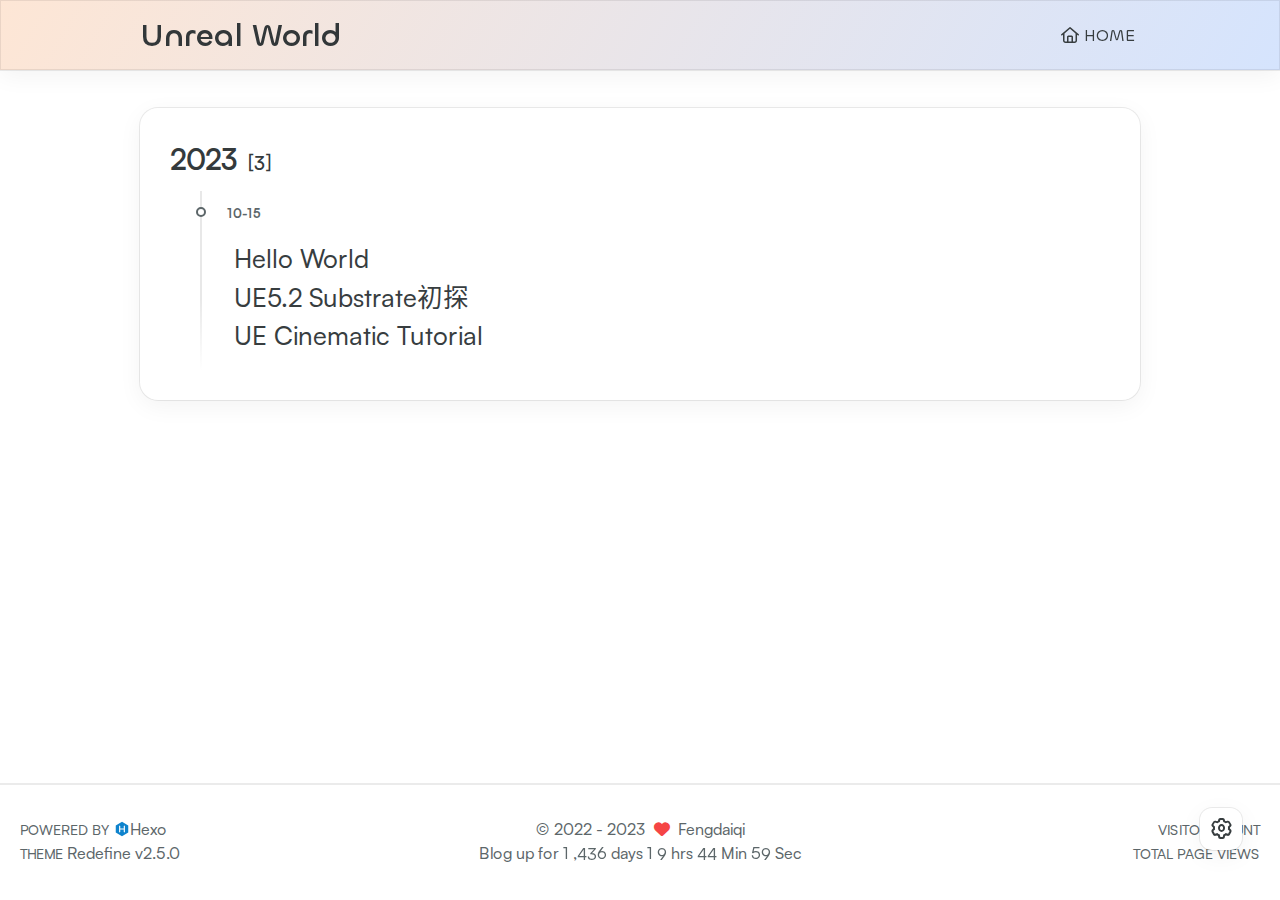
==== commit fcdb9777: "Site updated: 2023-10-15 17:18:16" ====
--- a/archives/index.html
+++ b/archives/index.html
@@ -69,7 +69,7 @@
     
     <script id="hexo-configurations">
     window.config = {"hostname":"example.com","root":"/","language":"en"};
-    window.theme = {"articles":{"style":{"font_size":"16px","line_height":1.5,"image_border_radius":"14px","image_alignment":"center","image_caption":false,"link_icon":true},"word_count":{"enable":true,"count":true,"min2read":true},"author_label":{"enable":true,"auto":false,"list":[]},"code_block":{"copy":true,"style":"mac","font":{"enable":false,"family":null,"url":null}},"toc":{"enable":true,"max_depth":3,"number":false,"expand":true,"init_open":true},"copyright":true,"lazyload":true,"recommendation":{"enable":false,"title":"推荐阅读","limit":3,"mobile_limit":2,"placeholder":"/images/wallhaven-wqery6-light.webp","skip_dirs":[]}},"colors":{"primary":"#A31F34","secondary":null},"global":{"fonts":{"chinese":{"enable":false,"family":null,"url":null},"english":{"enable":false,"family":null,"url":null}},"content_max_width":"1000px","sidebar_width":"210px","hover":{"shadow":true,"scale":false},"scroll_progress":{"bar":false,"percentage":true},"website_counter":{"url":"https://busuanzi.ibruce.info/busuanzi/2.3/busuanzi.pure.mini.js","enable":true,"site_pv":true,"site_uv":true,"post_pv":true},"single_page":true,"open_graph":true,"google_analytics":{"enable":false,"id":null}},"home_banner":{"enable":true,"style":"fixed","image":{"light":"/images/piotr-mucha-countryinn-day-b.webp","dark":"/images/piotr-mucha-countryinn-night-b.webp"},"title":"Welcome to Unreal World","subtitle":{"text":["Dive into deep water","Per aspera ad astra"],"hitokoto":{"enable":false,"api":"https://v1.hitokoto.cn"},"typing_speed":100,"backing_speed":80,"starting_delay":500,"backing_delay":1500,"loop":true,"smart_backspace":true},"text_color":{"light":"#fff","dark":"#d1d1b6"},"text_style":{"title_size":"2.8rem","subtitle_size":"1.5rem","line_height":1.2},"custom_font":{"enable":false,"family":null,"url":null},"social_links":{"enable":false,"links":{"github":null,"instagram":null,"zhihu":null,"twitter":null,"email":null},"qrs":{"weixin":null}}},"plugins":{"feed":{"enable":false},"aplayer":{"enable":false,"type":"fixed","audios":[{"name":null,"artist":null,"url":null,"cover":null}]},"mermaid":{"enable":false,"version":"9.3.0"}},"version":"2.5.0","navbar":{"auto_hide":false,"color":{"left":"#f78736","right":"#367df7","transparency":35},"links":{"Home":{"path":"/","icon":"fa-regular fa-house"}},"search":{"enable":false,"preload":true}},"page_templates":{"friends_column":2,"tags_style":"blur"},"home":{"sidebar":{"enable":true,"position":"left","first_item":"menu","announcement":null,"links":null},"article_date_format":"auto","categories":{"enable":true,"limit":3},"tags":{"enable":true,"limit":3}},"footerStart":"2022/8/17 11:45:14"};
+    window.theme = {"articles":{"style":{"font_size":"16px","line_height":1.5,"image_border_radius":"14px","image_alignment":"center","image_caption":false,"link_icon":true},"word_count":{"enable":true,"count":true,"min2read":true},"author_label":{"enable":true,"auto":false,"list":[]},"code_block":{"copy":true,"style":"mac","font":{"enable":false,"family":null,"url":null}},"toc":{"enable":true,"max_depth":3,"number":false,"expand":true,"init_open":true},"copyright":true,"lazyload":true,"recommendation":{"enable":false,"title":"推荐阅读","limit":3,"mobile_limit":2,"placeholder":"/images/wallhaven-wqery6-light.webp","skip_dirs":[]}},"colors":{"primary":"#A31F34","secondary":null},"global":{"fonts":{"chinese":{"enable":false,"family":null,"url":null},"english":{"enable":false,"family":null,"url":null}},"content_max_width":"1000px","sidebar_width":"210px","hover":{"shadow":true,"scale":false},"scroll_progress":{"bar":false,"percentage":true},"website_counter":{"url":"https://busuanzi.ibruce.info/busuanzi/2.3/busuanzi.pure.mini.js","enable":true,"site_pv":true,"site_uv":true,"post_pv":true},"single_page":true,"open_graph":true,"google_analytics":{"enable":false,"id":null}},"home_banner":{"enable":true,"style":"fixed","image":{"light":"/images/wallhaven-wqery6-light.webp","dark":"/images/wallhaven-wqery6-dark.webp"},"title":"Welcome to Unreal World","subtitle":{"text":["Dive into deep water","Per aspera ad astra"],"hitokoto":{"enable":false,"api":"https://v1.hitokoto.cn"},"typing_speed":100,"backing_speed":80,"starting_delay":500,"backing_delay":1500,"loop":true,"smart_backspace":true},"text_color":{"light":"#fff","dark":"#d1d1b6"},"text_style":{"title_size":"2.8rem","subtitle_size":"1.5rem","line_height":1.2},"custom_font":{"enable":false,"family":null,"url":null},"social_links":{"enable":false,"links":{"github":null,"instagram":null,"zhihu":null,"twitter":null,"email":null},"qrs":{"weixin":null}}},"plugins":{"feed":{"enable":false},"aplayer":{"enable":false,"type":"fixed","audios":[{"name":null,"artist":null,"url":null,"cover":null}]},"mermaid":{"enable":false,"version":"9.3.0"}},"version":"2.5.0","navbar":{"auto_hide":false,"color":{"left":"#f78736","right":"#367df7","transparency":35},"links":{"Home":{"path":"/","icon":"fa-regular fa-house"}},"search":{"enable":false,"preload":true}},"page_templates":{"friends_column":2,"tags_style":"blur"},"home":{"sidebar":{"enable":true,"position":"left","first_item":"menu","announcement":null,"links":null},"article_date_format":"auto","categories":{"enable":true,"limit":3},"tags":{"enable":true,"limit":3}},"footerStart":"2022/8/17 11:45:14"};
     window.lang_ago = {"second":"%s seconds ago","minute":"%s minutes ago","hour":"%s hours ago","day":"%s days ago","week":"%s weeks ago","month":"%s months ago","year":"%s years ago"};
     window.data = {"masonry":false};
   </script>
--- a/css/style.css
+++ b/css/style.css
@@ -164,7 +164,7 @@
   --note-type-title-bg: #fdf3e9;
   --note-black-title-bg: #e9e9e9;
   --note-purple-title-bg: #f9e9fd;
-  --home-banner-img: url("/images/piotr-mucha-countryinn-day-b.webp");
+  --home-banner-img: url("/images/wallhaven-wqery6-light.webp");
   --home-banner-text-color: #fff;
   --home-banner-icons-container-border-color: rgba(255,255,255,0.35);
   --home-banner-icons-container-background-color: rgba(255,255,255,0.3);
@@ -213,7 +213,7 @@
     --note-type-title-bg: #fdf3e9;
     --note-black-title-bg: #e9e9e9;
     --note-purple-title-bg: #f9e9fd;
-    --home-banner-img: url("/images/piotr-mucha-countryinn-day-b.webp");
+    --home-banner-img: url("/images/wallhaven-wqery6-light.webp");
     --home-banner-text-color: #fff;
     --home-banner-icons-container-border-color: rgba(255,255,255,0.35);
     --home-banner-icons-container-background-color: rgba(255,255,255,0.3);
@@ -263,7 +263,7 @@
     --note-type-title-bg: #4e3a1e;
     --note-black-title-bg: #1e1e1e;
     --note-purple-title-bg: #4e1e4e;
-    --home-banner-img: url("/images/piotr-mucha-countryinn-night-b.webp");
+    --home-banner-img: url("/images/wallhaven-wqery6-dark.webp");
     --home-banner-text-color: #d1d1b6;
     --home-banner-icons-container-border-color: rgba(197,197,197,0.35);
     --home-banner-icons-container-background-color: rgba(197,197,197,0.3);
@@ -312,7 +312,7 @@
   --note-type-title-bg: #fdf3e9;
   --note-black-title-bg: #e9e9e9;
   --note-purple-title-bg: #f9e9fd;
-  --home-banner-img: url("/images/piotr-mucha-countryinn-day-b.webp");
+  --home-banner-img: url("/images/wallhaven-wqery6-light.webp");
   --home-banner-text-color: #fff;
   --home-banner-icons-container-border-color: rgba(255,255,255,0.35);
   --home-banner-icons-container-background-color: rgba(255,255,255,0.3);
@@ -360,7 +360,7 @@
   --note-type-title-bg: #4e3a1e;
   --note-black-title-bg: #1e1e1e;
   --note-purple-title-bg: #4e1e4e;
-  --home-banner-img: url("/images/piotr-mucha-countryinn-night-b.webp");
+  --home-banner-img: url("/images/wallhaven-wqery6-dark.webp");
   --home-banner-text-color: #d1d1b6;
   --home-banner-icons-container-border-color: rgba(197,197,197,0.35);
   --home-banner-icons-container-background-color: rgba(197,197,197,0.3);
@@ -408,7 +408,7 @@
   --note-type-title-bg: #fdf3e9;
   --note-black-title-bg: #e9e9e9;
   --note-purple-title-bg: #f9e9fd;
-  --home-banner-img: url("/images/piotr-mucha-countryinn-day-b.webp");
+  --home-banner-img: url("/images/wallhaven-wqery6-light.webp");
   --home-banner-text-color: #fff;
   --home-banner-icons-container-border-color: rgba(255,255,255,0.35);
   --home-banner-icons-container-background-color: rgba(255,255,255,0.3);
@@ -457,7 +457,7 @@
     --note-type-title-bg: #fdf3e9;
     --note-black-title-bg: #e9e9e9;
     --note-purple-title-bg: #f9e9fd;
-    --home-banner-img: url("/images/piotr-mucha-countryinn-day-b.webp");
+    --home-banner-img: url("/images/wallhaven-wqery6-light.webp");
     --home-banner-text-color: #fff;
     --home-banner-icons-container-border-color: rgba(255,255,255,0.35);
     --home-banner-icons-container-background-color: rgba(255,255,255,0.3);
@@ -507,7 +507,7 @@
     --note-type-title-bg: #4e3a1e;
     --note-black-title-bg: #1e1e1e;
     --note-purple-title-bg: #4e1e4e;
-    --home-banner-img: url("/images/piotr-mucha-countryinn-night-b.webp");
+    --home-banner-img: url("/images/wallhaven-wqery6-dark.webp");
     --home-banner-text-color: #d1d1b6;
     --home-banner-icons-container-border-color: rgba(197,197,197,0.35);
     --home-banner-icons-container-background-color: rgba(197,197,197,0.3);
@@ -556,7 +556,7 @@
   --note-type-title-bg: #fdf3e9;
   --note-black-title-bg: #e9e9e9;
   --note-purple-title-bg: #f9e9fd;
-  --home-banner-img: url("/images/piotr-mucha-countryinn-day-b.webp");
+  --home-banner-img: url("/images/wallhaven-wqery6-light.webp");
   --home-banner-text-color: #fff;
   --home-banner-icons-container-border-color: rgba(255,255,255,0.35);
   --home-banner-icons-container-background-color: rgba(255,255,255,0.3);
@@ -604,7 +604,7 @@
   --note-type-title-bg: #4e3a1e;
   --note-black-title-bg: #1e1e1e;
   --note-purple-title-bg: #4e1e4e;
-  --home-banner-img: url("/images/piotr-mucha-countryinn-night-b.webp");
+  --home-banner-img: url("/images/wallhaven-wqery6-dark.webp");
   --home-banner-text-color: #d1d1b6;
   --home-banner-icons-container-border-color: rgba(197,197,197,0.35);
   --home-banner-icons-container-background-color: rgba(197,197,197,0.3);
@@ -1214,7 +1214,7 @@
   --note-type-title-bg: #fdf3e9;
   --note-black-title-bg: #e9e9e9;
   --note-purple-title-bg: #f9e9fd;
-  --home-banner-img: url("/images/piotr-mucha-countryinn-day-b.webp");
+  --home-banner-img: url("/images/wallhaven-wqery6-light.webp");
   --home-banner-text-color: #fff;
   --home-banner-icons-container-border-color: rgba(255,255,255,0.35);
   --home-banner-icons-container-background-color: rgba(255,255,255,0.3);
@@ -1263,7 +1263,7 @@
     --note-type-title-bg: #fdf3e9;
     --note-black-title-bg: #e9e9e9;
     --note-purple-title-bg: #f9e9fd;
-    --home-banner-img: url("/images/piotr-mucha-countryinn-day-b.webp");
+    --home-banner-img: url("/images/wallhaven-wqery6-light.webp");
     --home-banner-text-color: #fff;
     --home-banner-icons-container-border-color: rgba(255,255,255,0.35);
     --home-banner-icons-container-background-color: rgba(255,255,255,0.3);
@@ -1313,7 +1313,7 @@
     --note-type-title-bg: #4e3a1e;
     --note-black-title-bg: #1e1e1e;
     --note-purple-title-bg: #4e1e4e;
-    --home-banner-img: url("/images/piotr-mucha-countryinn-night-b.webp");
+    --home-banner-img: url("/images/wallhaven-wqery6-dark.webp");
     --home-banner-text-color: #d1d1b6;
     --home-banner-icons-container-border-color: rgba(197,197,197,0.35);
     --home-banner-icons-container-background-color: rgba(197,197,197,0.3);
@@ -1362,7 +1362,7 @@
   --note-type-title-bg: #fdf3e9;
   --note-black-title-bg: #e9e9e9;
   --note-purple-title-bg: #f9e9fd;
-  --home-banner-img: url("/images/piotr-mucha-countryinn-day-b.webp");
+  --home-banner-img: url("/images/wallhaven-wqery6-light.webp");
   --home-banner-text-color: #fff;
   --home-banner-icons-container-border-color: rgba(255,255,255,0.35);
   --home-banner-icons-container-background-color: rgba(255,255,255,0.3);
@@ -1410,7 +1410,7 @@
   --note-type-title-bg: #4e3a1e;
   --note-black-title-bg: #1e1e1e;
   --note-purple-title-bg: #4e1e4e;
-  --home-banner-img: url("/images/piotr-mucha-countryinn-night-b.webp");
+  --home-banner-img: url("/images/wallhaven-wqery6-dark.webp");
   --home-banner-text-color: #d1d1b6;
   --home-banner-icons-container-border-color: rgba(197,197,197,0.35);
   --home-banner-icons-container-background-color: rgba(197,197,197,0.3);
@@ -1890,7 +1890,7 @@
   --note-type-title-bg: #fdf3e9;
   --note-black-title-bg: #e9e9e9;
   --note-purple-title-bg: #f9e9fd;
-  --home-banner-img: url("/images/piotr-mucha-countryinn-day-b.webp");
+  --home-banner-img: url("/images/wallhaven-wqery6-light.webp");
   --home-banner-text-color: #fff;
   --home-banner-icons-container-border-color: rgba(255,255,255,0.35);
   --home-banner-icons-container-background-color: rgba(255,255,255,0.3);
@@ -1939,7 +1939,7 @@
     --note-type-title-bg: #fdf3e9;
     --note-black-title-bg: #e9e9e9;
     --note-purple-title-bg: #f9e9fd;
-    --home-banner-img: url("/images/piotr-mucha-countryinn-day-b.webp");
+    --home-banner-img: url("/images/wallhaven-wqery6-light.webp");
     --home-banner-text-color: #fff;
     --home-banner-icons-container-border-color: rgba(255,255,255,0.35);
     --home-banner-icons-container-background-color: rgba(255,255,255,0.3);
@@ -1989,7 +1989,7 @@
     --note-type-title-bg: #4e3a1e;
     --note-black-title-bg: #1e1e1e;
     --note-purple-title-bg: #4e1e4e;
-    --home-banner-img: url("/images/piotr-mucha-countryinn-night-b.webp");
+    --home-banner-img: url("/images/wallhaven-wqery6-dark.webp");
     --home-banner-text-color: #d1d1b6;
     --home-banner-icons-container-border-color: rgba(197,197,197,0.35);
     --home-banner-icons-container-background-color: rgba(197,197,197,0.3);
@@ -2038,7 +2038,7 @@
   --note-type-title-bg: #fdf3e9;
   --note-black-title-bg: #e9e9e9;
   --note-purple-title-bg: #f9e9fd;
-  --home-banner-img: url("/images/piotr-mucha-countryinn-day-b.webp");
+  --home-banner-img: url("/images/wallhaven-wqery6-light.webp");
   --home-banner-text-color: #fff;
   --home-banner-icons-container-border-color: rgba(255,255,255,0.35);
   --home-banner-icons-container-background-color: rgba(255,255,255,0.3);
@@ -2086,7 +2086,7 @@
   --note-type-title-bg: #4e3a1e;
   --note-black-title-bg: #1e1e1e;
   --note-purple-title-bg: #4e1e4e;
-  --home-banner-img: url("/images/piotr-mucha-countryinn-night-b.webp");
+  --home-banner-img: url("/images/wallhaven-wqery6-dark.webp");
   --home-banner-text-color: #d1d1b6;
   --home-banner-icons-container-border-color: rgba(197,197,197,0.35);
   --home-banner-icons-container-background-color: rgba(197,197,197,0.3);
@@ -2248,7 +2248,7 @@
   --note-type-title-bg: #fdf3e9;
   --note-black-title-bg: #e9e9e9;
   --note-purple-title-bg: #f9e9fd;
-  --home-banner-img: url("/images/piotr-mucha-countryinn-day-b.webp");
+  --home-banner-img: url("/images/wallhaven-wqery6-light.webp");
   --home-banner-text-color: #fff;
   --home-banner-icons-container-border-color: rgba(255,255,255,0.35);
   --home-banner-icons-container-background-color: rgba(255,255,255,0.3);
@@ -2297,7 +2297,7 @@
     --note-type-title-bg: #fdf3e9;
     --note-black-title-bg: #e9e9e9;
     --note-purple-title-bg: #f9e9fd;
-    --home-banner-img: url("/images/piotr-mucha-countryinn-day-b.webp");
+    --home-banner-img: url("/images/wallhaven-wqery6-light.webp");
     --home-banner-text-color: #fff;
     --home-banner-icons-container-border-color: rgba(255,255,255,0.35);
     --home-banner-icons-container-background-color: rgba(255,255,255,0.3);
@@ -2347,7 +2347,7 @@
     --note-type-title-bg: #4e3a1e;
     --note-black-title-bg: #1e1e1e;
     --note-purple-title-bg: #4e1e4e;
-    --home-banner-img: url("/images/piotr-mucha-countryinn-night-b.webp");
+    --home-banner-img: url("/images/wallhaven-wqery6-dark.webp");
     --home-banner-text-color: #d1d1b6;
     --home-banner-icons-container-border-color: rgba(197,197,197,0.35);
     --home-banner-icons-container-background-color: rgba(197,197,197,0.3);
@@ -2396,7 +2396,7 @@
   --note-type-title-bg: #fdf3e9;
   --note-black-title-bg: #e9e9e9;
   --note-purple-title-bg: #f9e9fd;
-  --home-banner-img: url("/images/piotr-mucha-countryinn-day-b.webp");
+  --home-banner-img: url("/images/wallhaven-wqery6-light.webp");
   --home-banner-text-color: #fff;
   --home-banner-icons-container-border-color: rgba(255,255,255,0.35);
   --home-banner-icons-container-background-color: rgba(255,255,255,0.3);
@@ -2444,7 +2444,7 @@
   --note-type-title-bg: #4e3a1e;
   --note-black-title-bg: #1e1e1e;
   --note-purple-title-bg: #4e1e4e;
-  --home-banner-img: url("/images/piotr-mucha-countryinn-night-b.webp");
+  --home-banner-img: url("/images/wallhaven-wqery6-dark.webp");
   --home-banner-text-color: #d1d1b6;
   --home-banner-icons-container-border-color: rgba(197,197,197,0.35);
   --home-banner-icons-container-background-color: rgba(197,197,197,0.3);
@@ -2681,7 +2681,7 @@
   --note-type-title-bg: #fdf3e9;
   --note-black-title-bg: #e9e9e9;
   --note-purple-title-bg: #f9e9fd;
-  --home-banner-img: url("/images/piotr-mucha-countryinn-day-b.webp");
+  --home-banner-img: url("/images/wallhaven-wqery6-light.webp");
   --home-banner-text-color: #fff;
   --home-banner-icons-container-border-color: rgba(255,255,255,0.35);
   --home-banner-icons-container-background-color: rgba(255,255,255,0.3);
@@ -2730,7 +2730,7 @@
     --note-type-title-bg: #fdf3e9;
     --note-black-title-bg: #e9e9e9;
     --note-purple-title-bg: #f9e9fd;
-    --home-banner-img: url("/images/piotr-mucha-countryinn-day-b.webp");
+    --home-banner-img: url("/images/wallhaven-wqery6-light.webp");
     --home-banner-text-color: #fff;
     --home-banner-icons-container-border-color: rgba(255,255,255,0.35);
     --home-banner-icons-container-background-color: rgba(255,255,255,0.3);
@@ -2780,7 +2780,7 @@
     --note-type-title-bg: #4e3a1e;
     --note-black-title-bg: #1e1e1e;
     --note-purple-title-bg: #4e1e4e;
-    --home-banner-img: url("/images/piotr-mucha-countryinn-night-b.webp");
+    --home-banner-img: url("/images/wallhaven-wqery6-dark.webp");
     --home-banner-text-color: #d1d1b6;
     --home-banner-icons-container-border-color: rgba(197,197,197,0.35);
     --home-banner-icons-container-background-color: rgba(197,197,197,0.3);
@@ -2829,7 +2829,7 @@
   --note-type-title-bg: #fdf3e9;
   --note-black-title-bg: #e9e9e9;
   --note-purple-title-bg: #f9e9fd;
-  --home-banner-img: url("/images/piotr-mucha-countryinn-day-b.webp");
+  --home-banner-img: url("/images/wallhaven-wqery6-light.webp");
   --home-banner-text-color: #fff;
   --home-banner-icons-container-border-color: rgba(255,255,255,0.35);
   --home-banner-icons-container-background-color: rgba(255,255,255,0.3);
@@ -2877,7 +2877,7 @@
   --note-type-title-bg: #4e3a1e;
   --note-black-title-bg: #1e1e1e;
   --note-purple-title-bg: #4e1e4e;
-  --home-banner-img: url("/images/piotr-mucha-countryinn-night-b.webp");
+  --home-banner-img: url("/images/wallhaven-wqery6-dark.webp");
   --home-banner-text-color: #d1d1b6;
   --home-banner-icons-container-border-color: rgba(197,197,197,0.35);
   --home-banner-icons-container-background-color: rgba(197,197,197,0.3);
@@ -4442,7 +4442,7 @@
   --note-type-title-bg: #fdf3e9;
   --note-black-title-bg: #e9e9e9;
   --note-purple-title-bg: #f9e9fd;
-  --home-banner-img: url("/images/piotr-mucha-countryinn-day-b.webp");
+  --home-banner-img: url("/images/wallhaven-wqery6-light.webp");
   --home-banner-text-color: #fff;
   --home-banner-icons-container-border-color: rgba(255,255,255,0.35);
   --home-banner-icons-container-background-color: rgba(255,255,255,0.3);
@@ -4491,7 +4491,7 @@
     --note-type-title-bg: #fdf3e9;
     --note-black-title-bg: #e9e9e9;
     --note-purple-title-bg: #f9e9fd;
-    --home-banner-img: url("/images/piotr-mucha-countryinn-day-b.webp");
+    --home-banner-img: url("/images/wallhaven-wqery6-light.webp");
     --home-banner-text-color: #fff;
     --home-banner-icons-container-border-color: rgba(255,255,255,0.35);
     --home-banner-icons-container-background-color: rgba(255,255,255,0.3);
@@ -4541,7 +4541,7 @@
     --note-type-title-bg: #4e3a1e;
     --note-black-title-bg: #1e1e1e;
     --note-purple-title-bg: #4e1e4e;
-    --home-banner-img: url("/images/piotr-mucha-countryinn-night-b.webp");
+    --home-banner-img: url("/images/wallhaven-wqery6-dark.webp");
     --home-banner-text-color: #d1d1b6;
     --home-banner-icons-container-border-color: rgba(197,197,197,0.35);
     --home-banner-icons-container-background-color: rgba(197,197,197,0.3);
@@ -4590,7 +4590,7 @@
   --note-type-title-bg: #fdf3e9;
   --note-black-title-bg: #e9e9e9;
   --note-purple-title-bg: #f9e9fd;
-  --home-banner-img: url("/images/piotr-mucha-countryinn-day-b.webp");
+  --home-banner-img: url("/images/wallhaven-wqery6-light.webp");
   --home-banner-text-color: #fff;
   --home-banner-icons-container-border-color: rgba(255,255,255,0.35);
   --home-banner-icons-container-background-color: rgba(255,255,255,0.3);
@@ -4638,7 +4638,7 @@
   --note-type-title-bg: #4e3a1e;
   --note-black-title-bg: #1e1e1e;
   --note-purple-title-bg: #4e1e4e;
-  --home-banner-img: url("/images/piotr-mucha-countryinn-night-b.webp");
+  --home-banner-img: url("/images/wallhaven-wqery6-dark.webp");
   --home-banner-text-color: #d1d1b6;
   --home-banner-icons-container-border-color: rgba(197,197,197,0.35);
   --home-banner-icons-container-background-color: rgba(197,197,197,0.3);
@@ -5125,7 +5125,7 @@
   --note-type-title-bg: #fdf3e9;
   --note-black-title-bg: #e9e9e9;
   --note-purple-title-bg: #f9e9fd;
-  --home-banner-img: url("/images/piotr-mucha-countryinn-day-b.webp");
+  --home-banner-img: url("/images/wallhaven-wqery6-light.webp");
   --home-banner-text-color: #fff;
   --home-banner-icons-container-border-color: rgba(255,255,255,0.35);
   --home-banner-icons-container-background-color: rgba(255,255,255,0.3);
@@ -5174,7 +5174,7 @@
     --note-type-title-bg: #fdf3e9;
     --note-black-title-bg: #e9e9e9;
     --note-purple-title-bg: #f9e9fd;
-    --home-banner-img: url("/images/piotr-mucha-countryinn-day-b.webp");
+    --home-banner-img: url("/images/wallhaven-wqery6-light.webp");
     --home-banner-text-color: #fff;
     --home-banner-icons-container-border-color: rgba(255,255,255,0.35);
     --home-banner-icons-container-background-color: rgba(255,255,255,0.3);
@@ -5224,7 +5224,7 @@
     --note-type-title-bg: #4e3a1e;
     --note-black-title-bg: #1e1e1e;
     --note-purple-title-bg: #4e1e4e;
-    --home-banner-img: url("/images/piotr-mucha-countryinn-night-b.webp");
+    --home-banner-img: url("/images/wallhaven-wqery6-dark.webp");
     --home-banner-text-color: #d1d1b6;
     --home-banner-icons-container-border-color: rgba(197,197,197,0.35);
     --home-banner-icons-container-background-color: rgba(197,197,197,0.3);
@@ -5273,7 +5273,7 @@
   --note-type-title-bg: #fdf3e9;
   --note-black-title-bg: #e9e9e9;
   --note-purple-title-bg: #f9e9fd;
-  --home-banner-img: url("/images/piotr-mucha-countryinn-day-b.webp");
+  --home-banner-img: url("/images/wallhaven-wqery6-light.webp");
   --home-banner-text-color: #fff;
   --home-banner-icons-container-border-color: rgba(255,255,255,0.35);
   --home-banner-icons-container-background-color: rgba(255,255,255,0.3);
@@ -5321,7 +5321,7 @@
   --note-type-title-bg: #4e3a1e;
   --note-black-title-bg: #1e1e1e;
   --note-purple-title-bg: #4e1e4e;
-  --home-banner-img: url("/images/piotr-mucha-countryinn-night-b.webp");
+  --home-banner-img: url("/images/wallhaven-wqery6-dark.webp");
   --home-banner-text-color: #d1d1b6;
   --home-banner-icons-container-border-color: rgba(197,197,197,0.35);
   --home-banner-icons-container-background-color: rgba(197,197,197,0.3);
@@ -5456,7 +5456,7 @@
   --note-type-title-bg: #fdf3e9;
   --note-black-title-bg: #e9e9e9;
   --note-purple-title-bg: #f9e9fd;
-  --home-banner-img: url("/images/piotr-mucha-countryinn-day-b.webp");
+  --home-banner-img: url("/images/wallhaven-wqery6-light.webp");
   --home-banner-text-color: #fff;
   --home-banner-icons-container-border-color: rgba(255,255,255,0.35);
   --home-banner-icons-container-background-color: rgba(255,255,255,0.3);
@@ -5505,7 +5505,7 @@
     --note-type-title-bg: #fdf3e9;
     --note-black-title-bg: #e9e9e9;
     --note-purple-title-bg: #f9e9fd;
-    --home-banner-img: url("/images/piotr-mucha-countryinn-day-b.webp");
+    --home-banner-img: url("/images/wallhaven-wqery6-light.webp");
     --home-banner-text-color: #fff;
     --home-banner-icons-container-border-color: rgba(255,255,255,0.35);
     --home-banner-icons-container-background-color: rgba(255,255,255,0.3);
@@ -5555,7 +5555,7 @@
     --note-type-title-bg: #4e3a1e;
     --note-black-title-bg: #1e1e1e;
     --note-purple-title-bg: #4e1e4e;
-    --home-banner-img: url("/images/piotr-mucha-countryinn-night-b.webp");
+    --home-banner-img: url("/images/wallhaven-wqery6-dark.webp");
     --home-banner-text-color: #d1d1b6;
     --home-banner-icons-container-border-color: rgba(197,197,197,0.35);
     --home-banner-icons-container-background-color: rgba(197,197,197,0.3);
@@ -5604,7 +5604,7 @@
   --note-type-title-bg: #fdf3e9;
   --note-black-title-bg: #e9e9e9;
   --note-purple-title-bg: #f9e9fd;
-  --home-banner-img: url("/images/piotr-mucha-countryinn-day-b.webp");
+  --home-banner-img: url("/images/wallhaven-wqery6-light.webp");
   --home-banner-text-color: #fff;
   --home-banner-icons-container-border-color: rgba(255,255,255,0.35);
   --home-banner-icons-container-background-color: rgba(255,255,255,0.3);
@@ -5652,7 +5652,7 @@
   --note-type-title-bg: #4e3a1e;
   --note-black-title-bg: #1e1e1e;
   --note-purple-title-bg: #4e1e4e;
-  --home-banner-img: url("/images/piotr-mucha-countryinn-night-b.webp");
+  --home-banner-img: url("/images/wallhaven-wqery6-dark.webp");
   --home-banner-text-color: #d1d1b6;
   --home-banner-icons-container-border-color: rgba(197,197,197,0.35);
   --home-banner-icons-container-background-color: rgba(197,197,197,0.3);
@@ -5857,7 +5857,7 @@
   --note-type-title-bg: #fdf3e9;
   --note-black-title-bg: #e9e9e9;
   --note-purple-title-bg: #f9e9fd;
-  --home-banner-img: url("/images/piotr-mucha-countryinn-day-b.webp");
+  --home-banner-img: url("/images/wallhaven-wqery6-light.webp");
   --home-banner-text-color: #fff;
   --home-banner-icons-container-border-color: rgba(255,255,255,0.35);
   --home-banner-icons-container-background-color: rgba(255,255,255,0.3);
@@ -5906,7 +5906,7 @@
     --note-type-title-bg: #fdf3e9;
     --note-black-title-bg: #e9e9e9;
     --note-purple-title-bg: #f9e9fd;
-    --home-banner-img: url("/images/piotr-mucha-countryinn-day-b.webp");
+    --home-banner-img: url("/images/wallhaven-wqery6-light.webp");
     --home-banner-text-color: #fff;
     --home-banner-icons-container-border-color: rgba(255,255,255,0.35);
     --home-banner-icons-container-background-color: rgba(255,255,255,0.3);
@@ -5956,7 +5956,7 @@
     --note-type-title-bg: #4e3a1e;
     --note-black-title-bg: #1e1e1e;
     --note-purple-title-bg: #4e1e4e;
-    --home-banner-img: url("/images/piotr-mucha-countryinn-night-b.webp");
+    --home-banner-img: url("/images/wallhaven-wqery6-dark.webp");
     --home-banner-text-color: #d1d1b6;
     --home-banner-icons-container-border-color: rgba(197,197,197,0.35);
     --home-banner-icons-container-background-color: rgba(197,197,197,0.3);
@@ -6005,7 +6005,7 @@
   --note-type-title-bg: #fdf3e9;
   --note-black-title-bg: #e9e9e9;
   --note-purple-title-bg: #f9e9fd;
-  --home-banner-img: url("/images/piotr-mucha-countryinn-day-b.webp");
+  --home-banner-img: url("/images/wallhaven-wqery6-light.webp");
   --home-banner-text-color: #fff;
   --home-banner-icons-container-border-color: rgba(255,255,255,0.35);
   --home-banner-icons-container-background-color: rgba(255,255,255,0.3);
@@ -6053,7 +6053,7 @@
   --note-type-title-bg: #4e3a1e;
   --note-black-title-bg: #1e1e1e;
   --note-purple-title-bg: #4e1e4e;
-  --home-banner-img: url("/images/piotr-mucha-countryinn-night-b.webp");
+  --home-banner-img: url("/images/wallhaven-wqery6-dark.webp");
   --home-banner-text-color: #d1d1b6;
   --home-banner-icons-container-border-color: rgba(197,197,197,0.35);
   --home-banner-icons-container-background-color: rgba(197,197,197,0.3);
@@ -6287,7 +6287,7 @@
   --note-type-title-bg: #fdf3e9;
   --note-black-title-bg: #e9e9e9;
   --note-purple-title-bg: #f9e9fd;
-  --home-banner-img: url("/images/piotr-mucha-countryinn-day-b.webp");
+  --home-banner-img: url("/images/wallhaven-wqery6-light.webp");
   --home-banner-text-color: #fff;
   --home-banner-icons-container-border-color: rgba(255,255,255,0.35);
   --home-banner-icons-container-background-color: rgba(255,255,255,0.3);
@@ -6336,7 +6336,7 @@
     --note-type-title-bg: #fdf3e9;
     --note-black-title-bg: #e9e9e9;
     --note-purple-title-bg: #f9e9fd;
-    --home-banner-img: url("/images/piotr-mucha-countryinn-day-b.webp");
+    --home-banner-img: url("/images/wallhaven-wqery6-light.webp");
     --home-banner-text-color: #fff;
     --home-banner-icons-container-border-color: rgba(255,255,255,0.35);
     --home-banner-icons-container-background-color: rgba(255,255,255,0.3);
@@ -6386,7 +6386,7 @@
     --note-type-title-bg: #4e3a1e;
     --note-black-title-bg: #1e1e1e;
     --note-purple-title-bg: #4e1e4e;
-    --home-banner-img: url("/images/piotr-mucha-countryinn-night-b.webp");
+    --home-banner-img: url("/images/wallhaven-wqery6-dark.webp");
     --home-banner-text-color: #d1d1b6;
     --home-banner-icons-container-border-color: rgba(197,197,197,0.35);
     --home-banner-icons-container-background-color: rgba(197,197,197,0.3);
@@ -6435,7 +6435,7 @@
   --note-type-title-bg: #fdf3e9;
   --note-black-title-bg: #e9e9e9;
   --note-purple-title-bg: #f9e9fd;
-  --home-banner-img: url("/images/piotr-mucha-countryinn-day-b.webp");
+  --home-banner-img: url("/images/wallhaven-wqery6-light.webp");
   --home-banner-text-color: #fff;
   --home-banner-icons-container-border-color: rgba(255,255,255,0.35);
   --home-banner-icons-container-background-color: rgba(255,255,255,0.3);
@@ -6483,7 +6483,7 @@
   --note-type-title-bg: #4e3a1e;
   --note-black-title-bg: #1e1e1e;
   --note-purple-title-bg: #4e1e4e;
-  --home-banner-img: url("/images/piotr-mucha-countryinn-night-b.webp");
+  --home-banner-img: url("/images/wallhaven-wqery6-dark.webp");
   --home-banner-text-color: #d1d1b6;
   --home-banner-icons-container-border-color: rgba(197,197,197,0.35);
   --home-banner-icons-container-background-color: rgba(197,197,197,0.3);
@@ -6840,7 +6840,7 @@
   --note-type-title-bg: #fdf3e9;
   --note-black-title-bg: #e9e9e9;
   --note-purple-title-bg: #f9e9fd;
-  --home-banner-img: url("/images/piotr-mucha-countryinn-day-b.webp");
+  --home-banner-img: url("/images/wallhaven-wqery6-light.webp");
   --home-banner-text-color: #fff;
   --home-banner-icons-container-border-color: rgba(255,255,255,0.35);
   --home-banner-icons-container-background-color: rgba(255,255,255,0.3);
@@ -6889,7 +6889,7 @@
     --note-type-title-bg: #fdf3e9;
     --note-black-title-bg: #e9e9e9;
     --note-purple-title-bg: #f9e9fd;
-    --home-banner-img: url("/images/piotr-mucha-countryinn-day-b.webp");
+    --home-banner-img: url("/images/wallhaven-wqery6-light.webp");
     --home-banner-text-color: #fff;
     --home-banner-icons-container-border-color: rgba(255,255,255,0.35);
     --home-banner-icons-container-background-color: rgba(255,255,255,0.3);
@@ -6939,7 +6939,7 @@
     --note-type-title-bg: #4e3a1e;
     --note-black-title-bg: #1e1e1e;
     --note-purple-title-bg: #4e1e4e;
-    --home-banner-img: url("/images/piotr-mucha-countryinn-night-b.webp");
+    --home-banner-img: url("/images/wallhaven-wqery6-dark.webp");
     --home-banner-text-color: #d1d1b6;
     --home-banner-icons-container-border-color: rgba(197,197,197,0.35);
     --home-banner-icons-container-background-color: rgba(197,197,197,0.3);
@@ -6988,7 +6988,7 @@
   --note-type-title-bg: #fdf3e9;
   --note-black-title-bg: #e9e9e9;
   --note-purple-title-bg: #f9e9fd;
-  --home-banner-img: url("/images/piotr-mucha-countryinn-day-b.webp");
+  --home-banner-img: url("/images/wallhaven-wqery6-light.webp");
   --home-banner-text-color: #fff;
   --home-banner-icons-container-border-color: rgba(255,255,255,0.35);
   --home-banner-icons-container-background-color: rgba(255,255,255,0.3);
@@ -7036,7 +7036,7 @@
   --note-type-title-bg: #4e3a1e;
   --note-black-title-bg: #1e1e1e;
   --note-purple-title-bg: #4e1e4e;
-  --home-banner-img: url("/images/piotr-mucha-countryinn-night-b.webp");
+  --home-banner-img: url("/images/wallhaven-wqery6-dark.webp");
   --home-banner-text-color: #d1d1b6;
   --home-banner-icons-container-border-color: rgba(197,197,197,0.35);
   --home-banner-icons-container-background-color: rgba(197,197,197,0.3);
@@ -7175,7 +7175,7 @@
   --note-type-title-bg: #fdf3e9;
   --note-black-title-bg: #e9e9e9;
   --note-purple-title-bg: #f9e9fd;
-  --home-banner-img: url("/images/piotr-mucha-countryinn-day-b.webp");
+  --home-banner-img: url("/images/wallhaven-wqery6-light.webp");
   --home-banner-text-color: #fff;
   --home-banner-icons-container-border-color: rgba(255,255,255,0.35);
   --home-banner-icons-container-background-color: rgba(255,255,255,0.3);
@@ -7224,7 +7224,7 @@
     --note-type-title-bg: #fdf3e9;
     --note-black-title-bg: #e9e9e9;
     --note-purple-title-bg: #f9e9fd;
-    --home-banner-img: url("/images/piotr-mucha-countryinn-day-b.webp");
+    --home-banner-img: url("/images/wallhaven-wqery6-light.webp");
     --home-banner-text-color: #fff;
     --home-banner-icons-container-border-color: rgba(255,255,255,0.35);
     --home-banner-icons-container-background-color: rgba(255,255,255,0.3);
@@ -7274,7 +7274,7 @@
     --note-type-title-bg: #4e3a1e;
     --note-black-title-bg: #1e1e1e;
     --note-purple-title-bg: #4e1e4e;
-    --home-banner-img: url("/images/piotr-mucha-countryinn-night-b.webp");
+    --home-banner-img: url("/images/wallhaven-wqery6-dark.webp");
     --home-banner-text-color: #d1d1b6;
     --home-banner-icons-container-border-color: rgba(197,197,197,0.35);
     --home-banner-icons-container-background-color: rgba(197,197,197,0.3);
@@ -7323,7 +7323,7 @@
   --note-type-title-bg: #fdf3e9;
   --note-black-title-bg: #e9e9e9;
   --note-purple-title-bg: #f9e9fd;
-  --home-banner-img: url("/images/piotr-mucha-countryinn-day-b.webp");
+  --home-banner-img: url("/images/wallhaven-wqery6-light.webp");
   --home-banner-text-color: #fff;
   --home-banner-icons-container-border-color: rgba(255,255,255,0.35);
   --home-banner-icons-container-background-color: rgba(255,255,255,0.3);
@@ -7371,7 +7371,7 @@
   --note-type-title-bg: #4e3a1e;
   --note-black-title-bg: #1e1e1e;
   --note-purple-title-bg: #4e1e4e;
-  --home-banner-img: url("/images/piotr-mucha-countryinn-night-b.webp");
+  --home-banner-img: url("/images/wallhaven-wqery6-dark.webp");
   --home-banner-text-color: #d1d1b6;
   --home-banner-icons-container-border-color: rgba(197,197,197,0.35);
   --home-banner-icons-container-background-color: rgba(197,197,197,0.3);
@@ -7582,7 +7582,7 @@
   --note-type-title-bg: #fdf3e9;
   --note-black-title-bg: #e9e9e9;
   --note-purple-title-bg: #f9e9fd;
-  --home-banner-img: url("/images/piotr-mucha-countryinn-day-b.webp");
+  --home-banner-img: url("/images/wallhaven-wqery6-light.webp");
   --home-banner-text-color: #fff;
   --home-banner-icons-container-border-color: rgba(255,255,255,0.35);
   --home-banner-icons-container-background-color: rgba(255,255,255,0.3);
@@ -7631,7 +7631,7 @@
     --note-type-title-bg: #fdf3e9;
     --note-black-title-bg: #e9e9e9;
     --note-purple-title-bg: #f9e9fd;
-    --home-banner-img: url("/images/piotr-mucha-countryinn-day-b.webp");
+    --home-banner-img: url("/images/wallhaven-wqery6-light.webp");
     --home-banner-text-color: #fff;
     --home-banner-icons-container-border-color: rgba(255,255,255,0.35);
     --home-banner-icons-container-background-color: rgba(255,255,255,0.3);
@@ -7681,7 +7681,7 @@
     --note-type-title-bg: #4e3a1e;
     --note-black-title-bg: #1e1e1e;
     --note-purple-title-bg: #4e1e4e;
-    --home-banner-img: url("/images/piotr-mucha-countryinn-night-b.webp");
+    --home-banner-img: url("/images/wallhaven-wqery6-dark.webp");
     --home-banner-text-color: #d1d1b6;
     --home-banner-icons-container-border-color: rgba(197,197,197,0.35);
     --home-banner-icons-container-background-color: rgba(197,197,197,0.3);
@@ -7730,7 +7730,7 @@
   --note-type-title-bg: #fdf3e9;
   --note-black-title-bg: #e9e9e9;
   --note-purple-title-bg: #f9e9fd;
-  --home-banner-img: url("/images/piotr-mucha-countryinn-day-b.webp");
+  --home-banner-img: url("/images/wallhaven-wqery6-light.webp");
   --home-banner-text-color: #fff;
   --home-banner-icons-container-border-color: rgba(255,255,255,0.35);
   --home-banner-icons-container-background-color: rgba(255,255,255,0.3);
@@ -7778,7 +7778,7 @@
   --note-type-title-bg: #4e3a1e;
   --note-black-title-bg: #1e1e1e;
   --note-purple-title-bg: #4e1e4e;
-  --home-banner-img: url("/images/piotr-mucha-countryinn-night-b.webp");
+  --home-banner-img: url("/images/wallhaven-wqery6-dark.webp");
   --home-banner-text-color: #d1d1b6;
   --home-banner-icons-container-border-color: rgba(197,197,197,0.35);
   --home-banner-icons-container-background-color: rgba(197,197,197,0.3);
@@ -8029,7 +8029,7 @@
   --note-type-title-bg: #fdf3e9;
   --note-black-title-bg: #e9e9e9;
   --note-purple-title-bg: #f9e9fd;
-  --home-banner-img: url("/images/piotr-mucha-countryinn-day-b.webp");
+  --home-banner-img: url("/images/wallhaven-wqery6-light.webp");
   --home-banner-text-color: #fff;
   --home-banner-icons-container-border-color: rgba(255,255,255,0.35);
   --home-banner-icons-container-background-color: rgba(255,255,255,0.3);
@@ -8078,7 +8078,7 @@
     --note-type-title-bg: #fdf3e9;
     --note-black-title-bg: #e9e9e9;
     --note-purple-title-bg: #f9e9fd;
-    --home-banner-img: url("/images/piotr-mucha-countryinn-day-b.webp");
+    --home-banner-img: url("/images/wallhaven-wqery6-light.webp");
     --home-banner-text-color: #fff;
     --home-banner-icons-container-border-color: rgba(255,255,255,0.35);
     --home-banner-icons-container-background-color: rgba(255,255,255,0.3);
@@ -8128,7 +8128,7 @@
     --note-type-title-bg: #4e3a1e;
     --note-black-title-bg: #1e1e1e;
     --note-purple-title-bg: #4e1e4e;
-    --home-banner-img: url("/images/piotr-mucha-countryinn-night-b.webp");
+    --home-banner-img: url("/images/wallhaven-wqery6-dark.webp");
     --home-banner-text-color: #d1d1b6;
     --home-banner-icons-container-border-color: rgba(197,197,197,0.35);
     --home-banner-icons-container-background-color: rgba(197,197,197,0.3);
@@ -8177,7 +8177,7 @@
   --note-type-title-bg: #fdf3e9;
   --note-black-title-bg: #e9e9e9;
   --note-purple-title-bg: #f9e9fd;
-  --home-banner-img: url("/images/piotr-mucha-countryinn-day-b.webp");
+  --home-banner-img: url("/images/wallhaven-wqery6-light.webp");
   --home-banner-text-color: #fff;
   --home-banner-icons-container-border-color: rgba(255,255,255,0.35);
   --home-banner-icons-container-background-color: rgba(255,255,255,0.3);
@@ -8225,7 +8225,7 @@
   --note-type-title-bg: #4e3a1e;
   --note-black-title-bg: #1e1e1e;
   --note-purple-title-bg: #4e1e4e;
-  --home-banner-img: url("/images/piotr-mucha-countryinn-night-b.webp");
+  --home-banner-img: url("/images/wallhaven-wqery6-dark.webp");
   --home-banner-text-color: #d1d1b6;
   --home-banner-icons-container-border-color: rgba(197,197,197,0.35);
   --home-banner-icons-container-background-color: rgba(197,197,197,0.3);
@@ -8745,7 +8745,7 @@
   --note-type-title-bg: #fdf3e9;
   --note-black-title-bg: #e9e9e9;
   --note-purple-title-bg: #f9e9fd;
-  --home-banner-img: url("/images/piotr-mucha-countryinn-day-b.webp");
+  --home-banner-img: url("/images/wallhaven-wqery6-light.webp");
   --home-banner-text-color: #fff;
   --home-banner-icons-container-border-color: rgba(255,255,255,0.35);
   --home-banner-icons-container-background-color: rgba(255,255,255,0.3);
@@ -8794,7 +8794,7 @@
     --note-type-title-bg: #fdf3e9;
     --note-black-title-bg: #e9e9e9;
     --note-purple-title-bg: #f9e9fd;
-    --home-banner-img: url("/images/piotr-mucha-countryinn-day-b.webp");
+    --home-banner-img: url("/images/wallhaven-wqery6-light.webp");
     --home-banner-text-color: #fff;
     --home-banner-icons-container-border-color: rgba(255,255,255,0.35);
     --home-banner-icons-container-background-color: rgba(255,255,255,0.3);
@@ -8844,7 +8844,7 @@
     --note-type-title-bg: #4e3a1e;
     --note-black-title-bg: #1e1e1e;
     --note-purple-title-bg: #4e1e4e;
-    --home-banner-img: url("/images/piotr-mucha-countryinn-night-b.webp");
+    --home-banner-img: url("/images/wallhaven-wqery6-dark.webp");
     --home-banner-text-color: #d1d1b6;
     --home-banner-icons-container-border-color: rgba(197,197,197,0.35);
     --home-banner-icons-container-background-color: rgba(197,197,197,0.3);
@@ -8893,7 +8893,7 @@
   --note-type-title-bg: #fdf3e9;
   --note-black-title-bg: #e9e9e9;
   --note-purple-title-bg: #f9e9fd;
-  --home-banner-img: url("/images/piotr-mucha-countryinn-day-b.webp");
+  --home-banner-img: url("/images/wallhaven-wqery6-light.webp");
   --home-banner-text-color: #fff;
   --home-banner-icons-container-border-color: rgba(255,255,255,0.35);
   --home-banner-icons-container-background-color: rgba(255,255,255,0.3);
@@ -8941,7 +8941,7 @@
   --note-type-title-bg: #4e3a1e;
   --note-black-title-bg: #1e1e1e;
   --note-purple-title-bg: #4e1e4e;
-  --home-banner-img: url("/images/piotr-mucha-countryinn-night-b.webp");
+  --home-banner-img: url("/images/wallhaven-wqery6-dark.webp");
   --home-banner-text-color: #d1d1b6;
   --home-banner-icons-container-border-color: rgba(197,197,197,0.35);
   --home-banner-icons-container-background-color: rgba(197,197,197,0.3);
@@ -9043,7 +9043,7 @@
   --note-type-title-bg: #fdf3e9;
   --note-black-title-bg: #e9e9e9;
   --note-purple-title-bg: #f9e9fd;
-  --home-banner-img: url("/images/piotr-mucha-countryinn-day-b.webp");
+  --home-banner-img: url("/images/wallhaven-wqery6-light.webp");
   --home-banner-text-color: #fff;
   --home-banner-icons-container-border-color: rgba(255,255,255,0.35);
   --home-banner-icons-container-background-color: rgba(255,255,255,0.3);
@@ -9092,7 +9092,7 @@
     --note-type-title-bg: #fdf3e9;
     --note-black-title-bg: #e9e9e9;
     --note-purple-title-bg: #f9e9fd;
-    --home-banner-img: url("/images/piotr-mucha-countryinn-day-b.webp");
+    --home-banner-img: url("/images/wallhaven-wqery6-light.webp");
     --home-banner-text-color: #fff;
     --home-banner-icons-container-border-color: rgba(255,255,255,0.35);
     --home-banner-icons-container-background-color: rgba(255,255,255,0.3);
@@ -9142,7 +9142,7 @@
     --note-type-title-bg: #4e3a1e;
     --note-black-title-bg: #1e1e1e;
     --note-purple-title-bg: #4e1e4e;
-    --home-banner-img: url("/images/piotr-mucha-countryinn-night-b.webp");
+    --home-banner-img: url("/images/wallhaven-wqery6-dark.webp");
     --home-banner-text-color: #d1d1b6;
     --home-banner-icons-container-border-color: rgba(197,197,197,0.35);
     --home-banner-icons-container-background-color: rgba(197,197,197,0.3);
@@ -9191,7 +9191,7 @@
   --note-type-title-bg: #fdf3e9;
   --note-black-title-bg: #e9e9e9;
   --note-purple-title-bg: #f9e9fd;
-  --home-banner-img: url("/images/piotr-mucha-countryinn-day-b.webp");
+  --home-banner-img: url("/images/wallhaven-wqery6-light.webp");
   --home-banner-text-color: #fff;
   --home-banner-icons-container-border-color: rgba(255,255,255,0.35);
   --home-banner-icons-container-background-color: rgba(255,255,255,0.3);
@@ -9239,7 +9239,7 @@
   --note-type-title-bg: #4e3a1e;
   --note-black-title-bg: #1e1e1e;
   --note-purple-title-bg: #4e1e4e;
-  --home-banner-img: url("/images/piotr-mucha-countryinn-night-b.webp");
+  --home-banner-img: url("/images/wallhaven-wqery6-dark.webp");
   --home-banner-text-color: #d1d1b6;
   --home-banner-icons-container-border-color: rgba(197,197,197,0.35);
   --home-banner-icons-container-background-color: rgba(197,197,197,0.3);
@@ -9484,7 +9484,7 @@
   --note-type-title-bg: #fdf3e9;
   --note-black-title-bg: #e9e9e9;
   --note-purple-title-bg: #f9e9fd;
-  --home-banner-img: url("/images/piotr-mucha-countryinn-day-b.webp");
+  --home-banner-img: url("/images/wallhaven-wqery6-light.webp");
   --home-banner-text-color: #fff;
   --home-banner-icons-container-border-color: rgba(255,255,255,0.35);
   --home-banner-icons-container-background-color: rgba(255,255,255,0.3);
@@ -9533,7 +9533,7 @@
     --note-type-title-bg: #fdf3e9;
     --note-black-title-bg: #e9e9e9;
     --note-purple-title-bg: #f9e9fd;
-    --home-banner-img: url("/images/piotr-mucha-countryinn-day-b.webp");
+    --home-banner-img: url("/images/wallhaven-wqery6-light.webp");
     --home-banner-text-color: #fff;
     --home-banner-icons-container-border-color: rgba(255,255,255,0.35);
     --home-banner-icons-container-background-color: rgba(255,255,255,0.3);
@@ -9583,7 +9583,7 @@
     --note-type-title-bg: #4e3a1e;
     --note-black-title-bg: #1e1e1e;
     --note-purple-title-bg: #4e1e4e;
-    --home-banner-img: url("/images/piotr-mucha-countryinn-night-b.webp");
+    --home-banner-img: url("/images/wallhaven-wqery6-dark.webp");
     --home-banner-text-color: #d1d1b6;
     --home-banner-icons-container-border-color: rgba(197,197,197,0.35);
     --home-banner-icons-container-background-color: rgba(197,197,197,0.3);
@@ -9632,7 +9632,7 @@
   --note-type-title-bg: #fdf3e9;
   --note-black-title-bg: #e9e9e9;
   --note-purple-title-bg: #f9e9fd;
-  --home-banner-img: url("/images/piotr-mucha-countryinn-day-b.webp");
+  --home-banner-img: url("/images/wallhaven-wqery6-light.webp");
   --home-banner-text-color: #fff;
   --home-banner-icons-container-border-color: rgba(255,255,255,0.35);
   --home-banner-icons-container-background-color: rgba(255,255,255,0.3);
@@ -9680,7 +9680,7 @@
   --note-type-title-bg: #4e3a1e;
   --note-black-title-bg: #1e1e1e;
   --note-purple-title-bg: #4e1e4e;
-  --home-banner-img: url("/images/piotr-mucha-countryinn-night-b.webp");
+  --home-banner-img: url("/images/wallhaven-wqery6-dark.webp");
   --home-banner-text-color: #d1d1b6;
   --home-banner-icons-container-border-color: rgba(197,197,197,0.35);
   --home-banner-icons-container-background-color: rgba(197,197,197,0.3);
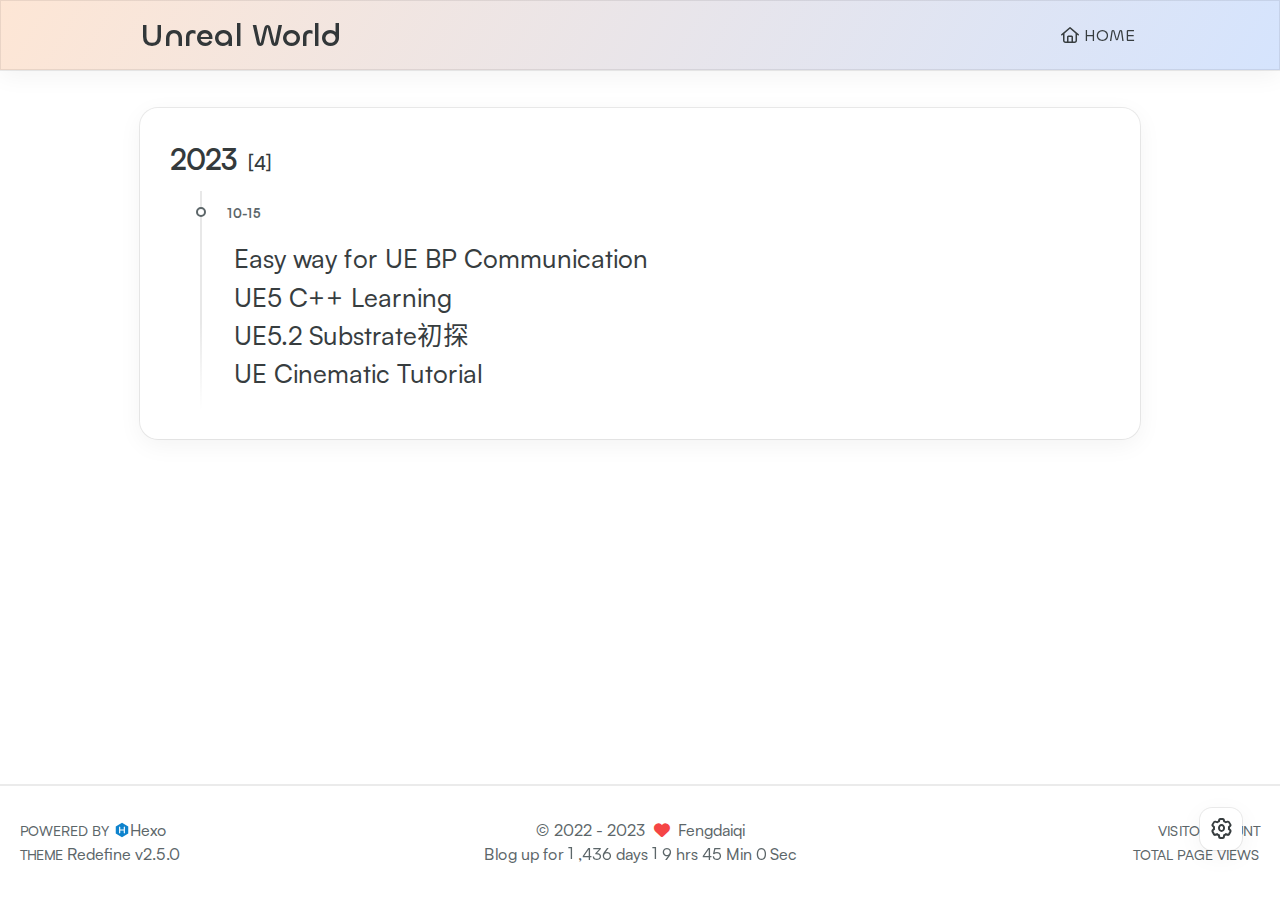
==== commit c024b64e: "Site updated: 2023-10-16 00:29:41" ====
--- a/archives/index.html
+++ b/archives/index.html
@@ -206,7 +206,7 @@
         <section class="archive-item">
             <div class="archive-item-header">
                 <span class="archive-year">2023</span>
-                <span class="archive-year-post-count">[3]</span>
+                <span class="archive-year-post-count">[4]</span>
             </div>
             <ul class="article-list">
               
@@ -215,8 +215,15 @@
                     <li class="article-item" date-is='10-15'>
                 
                 
+                    <a href="/2023/10/15/UE%20BP%20Communication/">
+                        <span class="article-title">Easy way for UE BP Communication</span>
+                    </a>
+                
+              
+                
+                
                     <a href="/2023/10/15/UE%20C++/">
-                        <span class="article-title">Hello World</span>
+                        <span class="article-title">UE5 C++ Learning</span>
                     </a>
                 
               
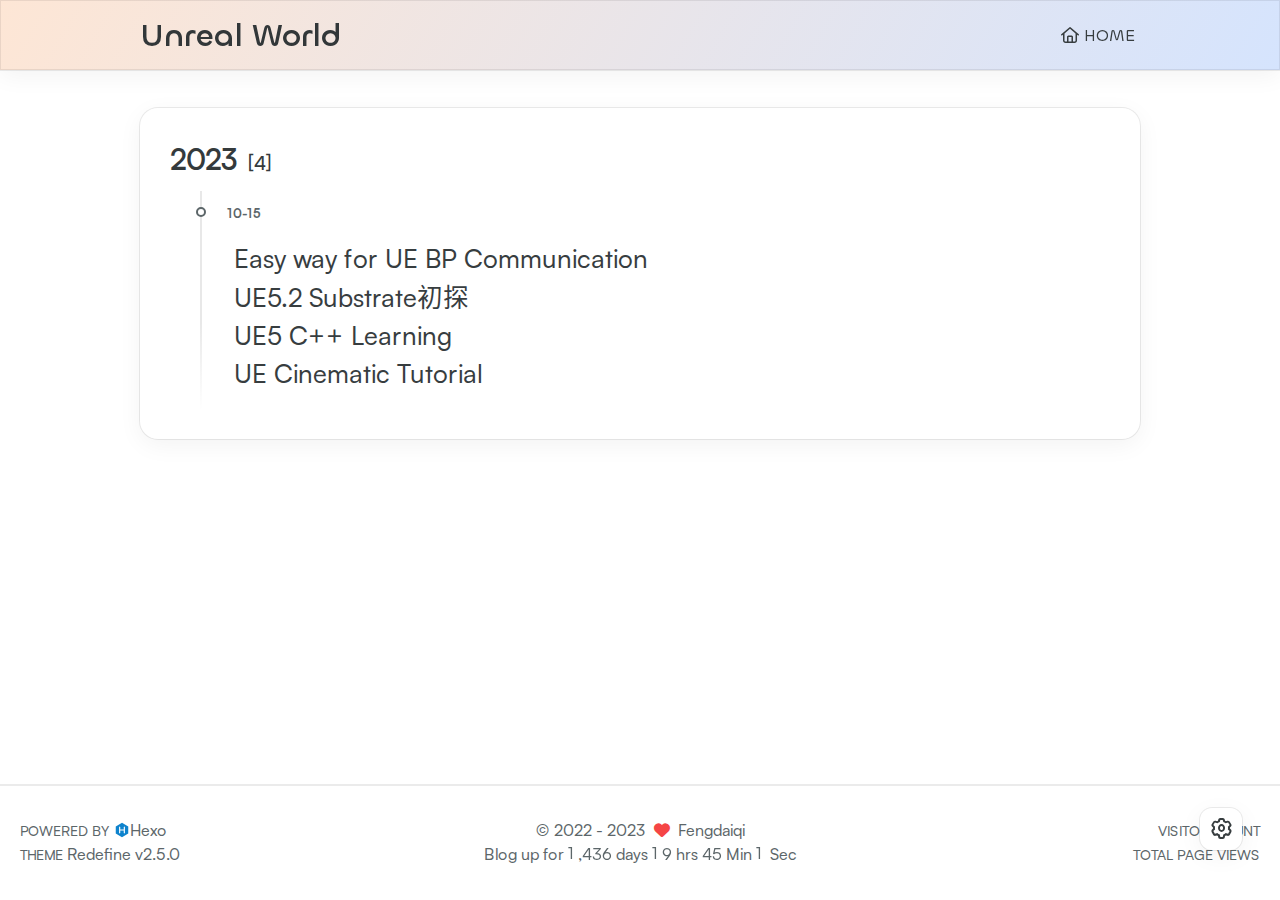
==== commit 69e6a258: "Site updated: 2023-10-16 00:56:00" ====
--- a/archives/index.html
+++ b/archives/index.html
@@ -222,15 +222,15 @@
               
                 
                 
+                    <a href="/2023/10/15/UE%20Substrate/">
+                        <span class="article-title">UE5.2 Substrate初探</span>
+                    </a>
+                
+              
+                
+                
                     <a href="/2023/10/15/UE%20C++/">
                         <span class="article-title">UE5 C++ Learning</span>
-                    </a>
-                
-              
-                
-                
-                    <a href="/2023/10/15/UE%20Substrate/">
-                        <span class="article-title">UE5.2 Substrate初探</span>
                     </a>
                 
               
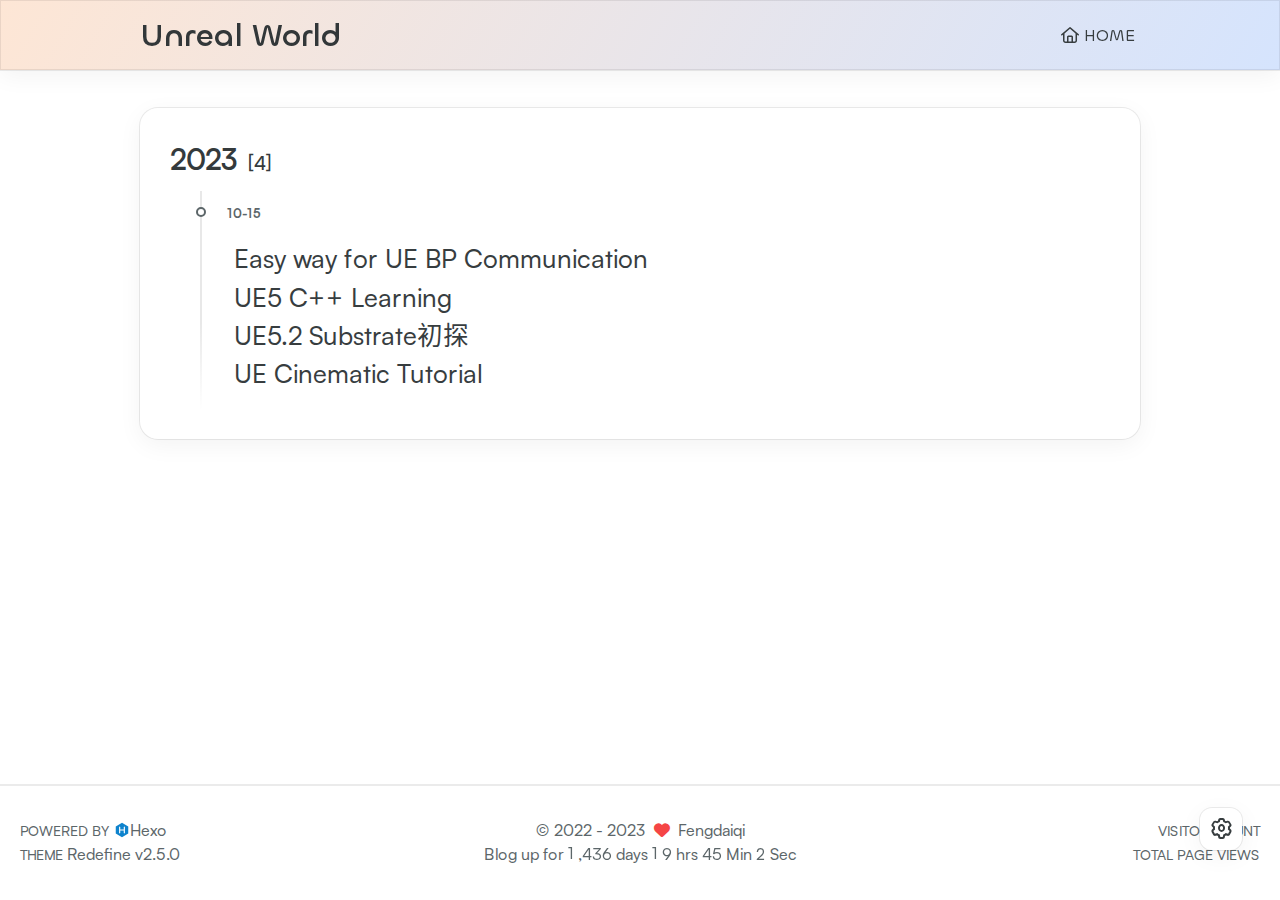
==== commit 1e27397b: "Site updated: 2023-10-16 00:56:40" ====
--- a/archives/index.html
+++ b/archives/index.html
@@ -222,15 +222,15 @@
               
                 
                 
+                    <a href="/2023/10/15/UE%20C++/">
+                        <span class="article-title">UE5 C++ Learning</span>
+                    </a>
+                
+              
+                
+                
                     <a href="/2023/10/15/UE%20Substrate/">
                         <span class="article-title">UE5.2 Substrate初探</span>
-                    </a>
-                
-              
-                
-                
-                    <a href="/2023/10/15/UE%20C++/">
-                        <span class="article-title">UE5 C++ Learning</span>
                     </a>
                 
               
